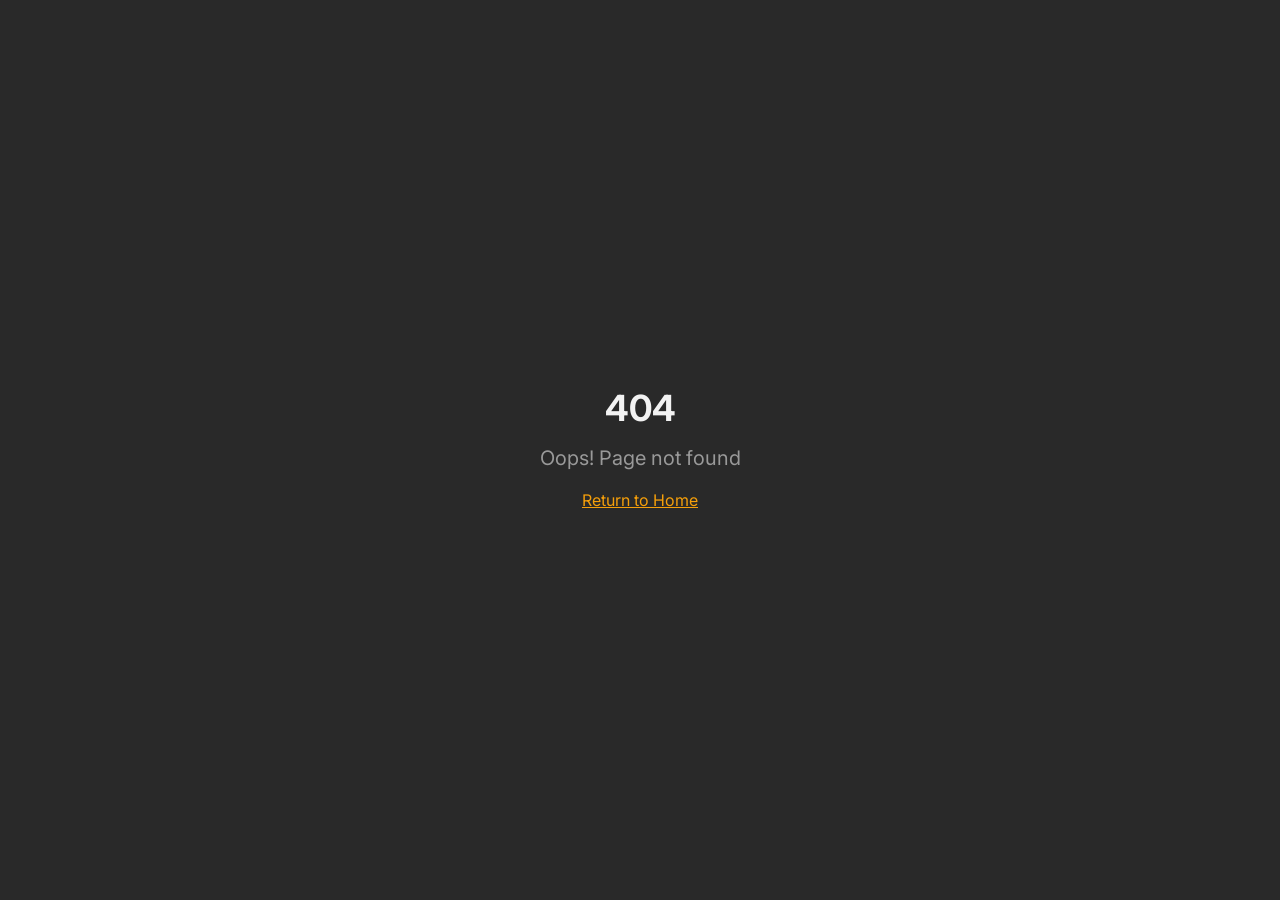
==== index.html @ b37aa3e3 "Refine Spanish landing branding" ====
<!doctype html>
<html lang="es">
  <head>
    <meta charset="UTF-8" />
    <meta name="viewport" content="width=device-width, initial-scale=1.0" />
    <title>Impulso Gym — Entrenamiento y Fitness en Madrid</title>
    <meta name="description" content="Transforma tu cuerpo en Impulso Gym. Entrenadores expertos, clases guiadas y planes flexibles para avanzar con fuerza y constancia." />
    <meta name="author" content="Impulso Gym" />

    <meta property="og:title" content="Impulso Gym — Entrenamiento y Fitness en Madrid" />
    <meta property="og:description" content="Transforma tu cuerpo en Impulso Gym. Entrenadores expertos, clases guiadas y planes flexibles para avanzar con fuerza y constancia." />
    <meta property="og:type" content="website" />
    <meta property="og:image" content="https://images.unsplash.com/photo-1534438327276-14e5300c3a48?w=1200&q=80" />

    <meta name="twitter:card" content="summary_large_image" />
    <meta name="twitter:title" content="Impulso Gym — Entrenamiento y Fitness en Madrid" />
    <meta name="twitter:description" content="Transforma tu cuerpo en Impulso Gym. Entrenadores expertos, clases guiadas y planes flexibles para avanzar con fuerza y constancia." />
    <meta name="twitter:image" content="https://images.unsplash.com/photo-1534438327276-14e5300c3a48?w=1200&q=80" />

    <script type="application/ld+json">
    {
      "@context": "https://schema.org",
      "@type": "LocalBusiness",
      "name": "Impulso Gym",
      "description": "Entrenamiento personal y fitness en Madrid con entrenadores expertos, clases guiadas y planes flexibles.",
      "image": "https://images.unsplash.com/photo-1534438327276-14e5300c3a48?w=1200&q=80",
      "address": {
        "@type": "PostalAddress",
        "streetAddress": "Calle Fitness, 45",
        "addressLocality": "Madrid",
        "addressRegion": "Madrid",
        "postalCode": "28001"
      },
      "telephone": "+34 91 123 4567",
      "openingHoursSpecification": [
        { "@type": "OpeningHoursSpecification", "dayOfWeek": ["Monday", "Tuesday", "Wednesday", "Thursday", "Friday"], "opens": "06:00", "closes": "22:00" },
        { "@type": "OpeningHoursSpecification", "dayOfWeek": ["Saturday", "Sunday"], "opens": "08:00", "closes": "20:00" }
      ]
    }
    </script>
    <script type="module" crossorigin src="/assets/index-DW9vQoBp.js"></script>
    <script defer src="/assets/ui-translations.js"></script>
    <link rel="stylesheet" crossorigin href="/assets/index-B0RPhfny.css">
    <link rel="stylesheet" href="/assets/overrides.css">
  </head>

  <body>
    <div id="root"></div>
  </body>
</html>
---- assets/index-B0RPhfny.css ----
@import"https://fonts.googleapis.com/css2?family=Bebas+Neue&family=DM+Sans:ital,opsz,wght@0,9..40,400;0,9..40,500;0,9..40,600;0,9..40,700&family=Inter:wght@300;400;500;600;700&display=swap";*,:before,:after{--tw-border-spacing-x: 0;--tw-border-spacing-y: 0;--tw-translate-x: 0;--tw-translate-y: 0;--tw-rotate: 0;--tw-skew-x: 0;--tw-skew-y: 0;--tw-scale-x: 1;--tw-scale-y: 1;--tw-pan-x: ;--tw-pan-y: ;--tw-pinch-zoom: ;--tw-scroll-snap-strictness: proximity;--tw-gradient-from-position: ;--tw-gradient-via-position: ;--tw-gradient-to-position: ;--tw-ordinal: ;--tw-slashed-zero: ;--tw-numeric-figure: ;--tw-numeric-spacing: ;--tw-numeric-fraction: ;--tw-ring-inset: ;--tw-ring-offset-width: 0px;--tw-ring-offset-color: #fff;--tw-ring-color: rgb(59 130 246 / .5);--tw-ring-offset-shadow: 0 0 #0000;--tw-ring-shadow: 0 0 #0000;--tw-shadow: 0 0 #0000;--tw-shadow-colored: 0 0 #0000;--tw-blur: ;--tw-brightness: ;--tw-contrast: ;--tw-grayscale: ;--tw-hue-rotate: ;--tw-invert: ;--tw-saturate: ;--tw-sepia: ;--tw-drop-shadow: ;--tw-backdrop-blur: ;--tw-backdrop-brightness: ;--tw-backdrop-contrast: ;--tw-backdrop-grayscale: ;--tw-backdrop-hue-rotate: ;--tw-backdrop-invert: ;--tw-backdrop-opacity: ;--tw-backdrop-saturate: ;--tw-backdrop-sepia: ;--tw-contain-size: ;--tw-contain-layout: ;--tw-contain-paint: ;--tw-contain-style: }::backdrop{--tw-border-spacing-x: 0;--tw-border-spacing-y: 0;--tw-translate-x: 0;--tw-translate-y: 0;--tw-rotate: 0;--tw-skew-x: 0;--tw-skew-y: 0;--tw-scale-x: 1;--tw-scale-y: 1;--tw-pan-x: ;--tw-pan-y: ;--tw-pinch-zoom: ;--tw-scroll-snap-strictness: proximity;--tw-gradient-from-position: ;--tw-gradient-via-position: ;--tw-gradient-to-position: ;--tw-ordinal: ;--tw-slashed-zero: ;--tw-numeric-figure: ;--tw-numeric-spacing: ;--tw-numeric-fraction: ;--tw-ring-inset: ;--tw-ring-offset-width: 0px;--tw-ring-offset-color: #fff;--tw-ring-color: rgb(59 130 246 / .5);--tw-ring-offset-shadow: 0 0 #0000;--tw-ring-shadow: 0 0 #0000;--tw-shadow: 0 0 #0000;--tw-shadow-colored: 0 0 #0000;--tw-blur: ;--tw-brightness: ;--tw-contrast: ;--tw-grayscale: ;--tw-hue-rotate: ;--tw-invert: ;--tw-saturate: ;--tw-sepia: ;--tw-drop-shadow: ;--tw-backdrop-blur: ;--tw-backdrop-brightness: ;--tw-backdrop-contrast: ;--tw-backdrop-grayscale: ;--tw-backdrop-hue-rotate: ;--tw-backdrop-invert: ;--tw-backdrop-opacity: ;--tw-backdrop-saturate: ;--tw-backdrop-sepia: ;--tw-contain-size: ;--tw-contain-layout: ;--tw-contain-paint: ;--tw-contain-style: }*,:before,:after{box-sizing:border-box;border-width:0;border-style:solid;border-color:#e5e7eb}:before,:after{--tw-content: ""}html,:host{line-height:1.5;-webkit-text-size-adjust:100%;-moz-tab-size:4;-o-tab-size:4;tab-size:4;font-family:Inter,sans-serif;font-feature-settings:normal;font-variation-settings:normal;-webkit-tap-highlight-color:transparent}body{margin:0;line-height:inherit}hr{height:0;color:inherit;border-top-width:1px}abbr:where([title]){-webkit-text-decoration:underline dotted;text-decoration:underline dotted}h1,h2,h3,h4,h5,h6{font-size:inherit;font-weight:inherit}a{color:inherit;text-decoration:inherit}b,strong{font-weight:bolder}code,kbd,samp,pre{font-family:ui-monospace,SFMono-Regular,Menlo,Monaco,Consolas,Liberation Mono,Courier New,monospace;font-feature-settings:normal;font-variation-settings:normal;font-size:1em}small{font-size:80%}sub,sup{font-size:75%;line-height:0;position:relative;vertical-align:baseline}sub{bottom:-.25em}sup{top:-.5em}table{text-indent:0;border-color:inherit;border-collapse:collapse}button,input,optgroup,select,textarea{font-family:inherit;font-feature-settings:inherit;font-variation-settings:inherit;font-size:100%;font-weight:inherit;line-height:inherit;letter-spacing:inherit;color:inherit;margin:0;padding:0}button,select{text-transform:none}button,input:where([type=button]),input:where([type=reset]),input:where([type=submit]){-webkit-appearance:button;background-color:transparent;background-image:none}:-moz-focusring{outline:auto}:-moz-ui-invalid{box-shadow:none}progress{vertical-align:baseline}::-webkit-inner-spin-button,::-webkit-outer-spin-button{height:auto}[type=search]{-webkit-appearance:textfield;outline-offset:-2px}::-webkit-search-decoration{-webkit-appearance:none}::-webkit-file-upload-button{-webkit-appearance:button;font:inherit}summary{display:list-item}blockquote,dl,dd,h1,h2,h3,h4,h5,h6,hr,figure,p,pre{margin:0}fieldset{margin:0;padding:0}legend{padding:0}ol,ul,menu{list-style:none;margin:0;padding:0}dialog{padding:0}textarea{resize:vertical}input::-moz-placeholder,textarea::-moz-placeholder{opacity:1;color:#9ca3af}input::placeholder,textarea::placeholder{opacity:1;color:#9ca3af}button,[role=button]{cursor:pointer}:disabled{cursor:default}img,svg,video,canvas,audio,iframe,embed,object{display:block;vertical-align:middle}img,video{max-width:100%;height:auto}[hidden]:where(:not([hidden=until-found])){display:none}:root{--background: 0 0% 7%;--foreground: 0 0% 95%;--card: 0 0% 10%;--card-foreground: 0 0% 95%;--popover: 0 0% 10%;--popover-foreground: 0 0% 95%;--primary: 38 92% 50%;--primary-foreground: 0 0% 5%;--accent-secondary: 174 62% 47%;--accent-secondary-foreground: 0 0% 5%;--secondary: 0 0% 14%;--secondary-foreground: 0 0% 95%;--muted: 0 0% 16%;--muted-foreground: 0 0% 60%;--accent: 38 92% 50%;--accent-foreground: 0 0% 5%;--destructive: 0 84% 60%;--destructive-foreground: 0 0% 95%;--border: 0 0% 18%;--input: 0 0% 18%;--ring: 38 92% 50%;--radius: .75rem;--glow-primary: 0 0 40px -8px hsl(38 92% 50% / .4);--sidebar-background: 0 0% 8%;--sidebar-foreground: 0 0% 95%;--sidebar-primary: 38 92% 50%;--sidebar-primary-foreground: 0 0% 5%;--sidebar-accent: 0 0% 14%;--sidebar-accent-foreground: 0 0% 95%;--sidebar-border: 0 0% 18%;--sidebar-ring: 38 92% 50%}*{border-color:hsl(var(--border))}body{background-color:hsl(var(--background));color:hsl(var(--foreground));font-family:Inter,sans-serif}html{scroll-behavior:smooth}@media (prefers-reduced-motion: reduce){html{scroll-behavior:auto}*,*:before,*:after{animation-duration:.01ms!important;animation-iteration-count:1!important;transition-duration:.01ms!important}}a:focus-visible,button:focus-visible{outline:2px solid hsl(var(--ring));outline-offset:2px}.container{width:100%;margin-right:auto;margin-left:auto;padding-right:2rem;padding-left:2rem}@media (min-width: 1400px){.container{max-width:1400px}}.glass-card{border-radius:.75rem;border-width:1px;border-color:hsl(var(--border) / .5);background-color:hsl(var(--card) / .6);--tw-shadow: 0 10px 15px -3px rgb(0 0 0 / .1), 0 4px 6px -4px rgb(0 0 0 / .1);--tw-shadow-colored: 0 10px 15px -3px var(--tw-shadow-color), 0 4px 6px -4px var(--tw-shadow-color);box-shadow:var(--tw-ring-offset-shadow, 0 0 #0000),var(--tw-ring-shadow, 0 0 #0000),var(--tw-shadow);--tw-backdrop-blur: blur(12px);-webkit-backdrop-filter:var(--tw-backdrop-blur) var(--tw-backdrop-brightness) var(--tw-backdrop-contrast) var(--tw-backdrop-grayscale) var(--tw-backdrop-hue-rotate) var(--tw-backdrop-invert) var(--tw-backdrop-opacity) var(--tw-backdrop-saturate) var(--tw-backdrop-sepia);backdrop-filter:var(--tw-backdrop-blur) var(--tw-backdrop-brightness) var(--tw-backdrop-contrast) var(--tw-backdrop-grayscale) var(--tw-backdrop-hue-rotate) var(--tw-backdrop-invert) var(--tw-backdrop-opacity) var(--tw-backdrop-saturate) var(--tw-backdrop-sepia)}.hover-lift{transition-property:all;transition-timing-function:cubic-bezier(.4,0,.2,1);transition-duration:.3s;animation-duration:.3s}.hover-lift:hover{--tw-translate-y: -.5rem;transform:translate(var(--tw-translate-x),var(--tw-translate-y)) rotate(var(--tw-rotate)) skew(var(--tw-skew-x)) skewY(var(--tw-skew-y)) scaleX(var(--tw-scale-x)) scaleY(var(--tw-scale-y));--tw-shadow: 0 20px 25px -5px rgb(0 0 0 / .1), 0 8px 10px -6px rgb(0 0 0 / .1);--tw-shadow-colored: 0 20px 25px -5px var(--tw-shadow-color), 0 8px 10px -6px var(--tw-shadow-color);box-shadow:var(--tw-ring-offset-shadow, 0 0 #0000),var(--tw-ring-shadow, 0 0 #0000),var(--tw-shadow);--tw-shadow-color: hsl(var(--primary) / .1);--tw-shadow: var(--tw-shadow-colored)}.section-divider{height:3px;background:linear-gradient(90deg,transparent 0%,hsl(var(--primary) / .4) 20%,hsl(var(--accent-secondary) / .5) 50%,hsl(var(--primary) / .4) 80%,transparent 100%);opacity:.8}.btn-glow{box-shadow:var(--glow-primary)}.btn-glow:hover{box-shadow:0 0 50px -6px hsl(var(--primary) / .5)}.sr-only{position:absolute;width:1px;height:1px;padding:0;margin:-1px;overflow:hidden;clip:rect(0,0,0,0);white-space:nowrap;border-width:0}.pointer-events-none{pointer-events:none}.pointer-events-auto{pointer-events:auto}.visible{visibility:visible}.invisible{visibility:hidden}.fixed{position:fixed}.absolute{position:absolute}.relative{position:relative}.inset-0{top:0;right:0;bottom:0;left:0}.inset-x-0{left:0;right:0}.inset-y-0{top:0;bottom:0}.-bottom-12{bottom:-3rem}.-left-12{left:-3rem}.-right-12{right:-3rem}.-top-12{top:-3rem}.-top-3\.5{top:-.875rem}.bottom-0{bottom:0}.left-0{left:0}.left-1{left:.25rem}.left-1\/2{left:50%}.left-2{left:.5rem}.left-\[50\%\]{left:50%}.right-0{right:0}.right-1{right:.25rem}.right-2{right:.5rem}.right-3{right:.75rem}.right-4{right:1rem}.top-0{top:0}.top-1\.5{top:.375rem}.top-1\/2{top:50%}.top-2{top:.5rem}.top-3\.5{top:.875rem}.top-4{top:1rem}.top-\[1px\]{top:1px}.top-\[50\%\]{top:50%}.top-\[60\%\]{top:60%}.top-full{top:100%}.z-10{z-index:10}.z-20{z-index:20}.z-50{z-index:50}.z-\[100\]{z-index:100}.z-\[1\]{z-index:1}.-mx-1{margin-left:-.25rem;margin-right:-.25rem}.mx-2{margin-left:.5rem;margin-right:.5rem}.mx-3\.5{margin-left:.875rem;margin-right:.875rem}.mx-auto{margin-left:auto;margin-right:auto}.my-0\.5{margin-top:.125rem;margin-bottom:.125rem}.my-1{margin-top:.25rem;margin-bottom:.25rem}.-ml-4{margin-left:-1rem}.-mt-4{margin-top:-1rem}.mb-1{margin-bottom:.25rem}.mb-10{margin-bottom:2.5rem}.mb-12{margin-bottom:3rem}.mb-16{margin-bottom:4rem}.mb-2{margin-bottom:.5rem}.mb-3{margin-bottom:.75rem}.mb-4{margin-bottom:1rem}.mb-5{margin-bottom:1.25rem}.mb-6{margin-bottom:1.5rem}.mb-8{margin-bottom:2rem}.ml-1{margin-left:.25rem}.ml-auto{margin-left:auto}.mr-2{margin-right:.5rem}.mt-0\.5{margin-top:.125rem}.mt-1{margin-top:.25rem}.mt-1\.5{margin-top:.375rem}.mt-12{margin-top:3rem}.mt-2{margin-top:.5rem}.mt-24{margin-top:6rem}.mt-4{margin-top:1rem}.mt-8{margin-top:2rem}.mt-auto{margin-top:auto}.block{display:block}.flex{display:flex}.inline-flex{display:inline-flex}.table{display:table}.grid{display:grid}.hidden{display:none}.aspect-\[16\/10\]{aspect-ratio:16/10}.aspect-\[3\/4\]{aspect-ratio:3/4}.aspect-square{aspect-ratio:1 / 1}.aspect-video{aspect-ratio:16 / 9}.size-4{width:1rem;height:1rem}.h-1\.5{height:.375rem}.h-10{height:2.5rem}.h-11{height:2.75rem}.h-12{height:3rem}.h-14{height:3.5rem}.h-16{height:4rem}.h-2{height:.5rem}.h-2\.5{height:.625rem}.h-3{height:.75rem}.h-3\.5{height:.875rem}.h-4{height:1rem}.h-5{height:1.25rem}.h-6{height:1.5rem}.h-7{height:1.75rem}.h-8{height:2rem}.h-9{height:2.25rem}.h-\[1px\]{height:1px}.h-\[var\(--radix-navigation-menu-viewport-height\)\]{height:var(--radix-navigation-menu-viewport-height)}.h-\[var\(--radix-select-trigger-height\)\]{height:var(--radix-select-trigger-height)}.h-auto{height:auto}.h-full{height:100%}.h-px{height:1px}.h-svh{height:100svh}.max-h-0{max-height:0px}.max-h-96{max-height:24rem}.max-h-\[300px\]{max-height:300px}.max-h-\[80vh\]{max-height:80vh}.max-h-screen{max-height:100vh}.min-h-0{min-height:0px}.min-h-\[44px\]{min-height:44px}.min-h-\[80px\]{min-height:80px}.min-h-screen{min-height:100vh}.min-h-svh{min-height:100svh}.w-0{width:0px}.w-1{width:.25rem}.w-10{width:2.5rem}.w-11{width:2.75rem}.w-14{width:3.5rem}.w-2{width:.5rem}.w-2\.5{width:.625rem}.w-3{width:.75rem}.w-3\.5{width:.875rem}.w-3\/4{width:75%}.w-4{width:1rem}.w-5{width:1.25rem}.w-6{width:1.5rem}.w-64{width:16rem}.w-7{width:1.75rem}.w-72{width:18rem}.w-8{width:2rem}.w-9{width:2.25rem}.w-\[--sidebar-width\]{width:var(--sidebar-width)}.w-\[100px\]{width:100px}.w-\[1px\]{width:1px}.w-\[85vw\]{width:85vw}.w-auto{width:auto}.w-full{width:100%}.w-max{width:-moz-max-content;width:max-content}.w-px{width:1px}.min-w-0{min-width:0px}.min-w-5{min-width:1.25rem}.min-w-\[12rem\]{min-width:12rem}.min-w-\[44px\]{min-width:44px}.min-w-\[8rem\]{min-width:8rem}.min-w-\[var\(--radix-select-trigger-width\)\]{min-width:var(--radix-select-trigger-width)}.max-w-2xl{max-width:42rem}.max-w-6xl{max-width:72rem}.max-w-\[--skeleton-width\]{max-width:var(--skeleton-width)}.max-w-lg{max-width:32rem}.max-w-max{max-width:-moz-max-content;max-width:max-content}.max-w-xl{max-width:36rem}.flex-1{flex:1 1 0%}.flex-shrink-0,.shrink-0{flex-shrink:0}.grow{flex-grow:1}.grow-0{flex-grow:0}.basis-full{flex-basis:100%}.caption-bottom{caption-side:bottom}.border-collapse{border-collapse:collapse}.-translate-x-1\/2{--tw-translate-x: -50%;transform:translate(var(--tw-translate-x),var(--tw-translate-y)) rotate(var(--tw-rotate)) skew(var(--tw-skew-x)) skewY(var(--tw-skew-y)) scaleX(var(--tw-scale-x)) scaleY(var(--tw-scale-y))}.-translate-x-px{--tw-translate-x: -1px;transform:translate(var(--tw-translate-x),var(--tw-translate-y)) rotate(var(--tw-rotate)) skew(var(--tw-skew-x)) skewY(var(--tw-skew-y)) scaleX(var(--tw-scale-x)) scaleY(var(--tw-scale-y))}.-translate-y-1\/2{--tw-translate-y: -50%;transform:translate(var(--tw-translate-x),var(--tw-translate-y)) rotate(var(--tw-rotate)) skew(var(--tw-skew-x)) skewY(var(--tw-skew-y)) scaleX(var(--tw-scale-x)) scaleY(var(--tw-scale-y))}.translate-x-\[-50\%\]{--tw-translate-x: -50%;transform:translate(var(--tw-translate-x),var(--tw-translate-y)) rotate(var(--tw-rotate)) skew(var(--tw-skew-x)) skewY(var(--tw-skew-y)) scaleX(var(--tw-scale-x)) scaleY(var(--tw-scale-y))}.translate-x-px{--tw-translate-x: 1px;transform:translate(var(--tw-translate-x),var(--tw-translate-y)) rotate(var(--tw-rotate)) skew(var(--tw-skew-x)) skewY(var(--tw-skew-y)) scaleX(var(--tw-scale-x)) scaleY(var(--tw-scale-y))}.translate-y-\[-50\%\]{--tw-translate-y: -50%;transform:translate(var(--tw-translate-x),var(--tw-translate-y)) rotate(var(--tw-rotate)) skew(var(--tw-skew-x)) skewY(var(--tw-skew-y)) scaleX(var(--tw-scale-x)) scaleY(var(--tw-scale-y))}.rotate-45{--tw-rotate: 45deg;transform:translate(var(--tw-translate-x),var(--tw-translate-y)) rotate(var(--tw-rotate)) skew(var(--tw-skew-x)) skewY(var(--tw-skew-y)) scaleX(var(--tw-scale-x)) scaleY(var(--tw-scale-y))}.rotate-90{--tw-rotate: 90deg;transform:translate(var(--tw-translate-x),var(--tw-translate-y)) rotate(var(--tw-rotate)) skew(var(--tw-skew-x)) skewY(var(--tw-skew-y)) scaleX(var(--tw-scale-x)) scaleY(var(--tw-scale-y))}.transform{transform:translate(var(--tw-translate-x),var(--tw-translate-y)) rotate(var(--tw-rotate)) skew(var(--tw-skew-x)) skewY(var(--tw-skew-y)) scaleX(var(--tw-scale-x)) scaleY(var(--tw-scale-y))}@keyframes fade-in{0%{opacity:0;transform:translateY(20px)}to{opacity:1;transform:translateY(0)}}.animate-fade-in{animation:fade-in .6s ease-out both}@keyframes pulse{50%{opacity:.5}}.animate-pulse{animation:pulse 2s cubic-bezier(.4,0,.6,1) infinite}.cursor-default{cursor:default}.cursor-pointer{cursor:pointer}.touch-none{touch-action:none}.select-none{-webkit-user-select:none;-moz-user-select:none;user-select:none}.resize-none{resize:none}.snap-x{scroll-snap-type:x var(--tw-scroll-snap-strictness)}.snap-mandatory{--tw-scroll-snap-strictness: mandatory}.snap-center{scroll-snap-align:center}.list-none{list-style-type:none}.grid-cols-1{grid-template-columns:repeat(1,minmax(0,1fr))}.flex-row{flex-direction:row}.flex-col{flex-direction:column}.flex-col-reverse{flex-direction:column-reverse}.flex-wrap{flex-wrap:wrap}.items-start{align-items:flex-start}.items-end{align-items:flex-end}.items-center{align-items:center}.items-baseline{align-items:baseline}.items-stretch{align-items:stretch}.justify-center{justify-content:center}.justify-between{justify-content:space-between}.gap-0\.5{gap:.125rem}.gap-1{gap:.25rem}.gap-1\.5{gap:.375rem}.gap-2{gap:.5rem}.gap-3{gap:.75rem}.gap-4{gap:1rem}.gap-6{gap:1.5rem}.gap-8{gap:2rem}.-space-x-3>:not([hidden])~:not([hidden]){--tw-space-x-reverse: 0;margin-right:calc(-.75rem * var(--tw-space-x-reverse));margin-left:calc(-.75rem * calc(1 - var(--tw-space-x-reverse)))}.space-x-1>:not([hidden])~:not([hidden]){--tw-space-x-reverse: 0;margin-right:calc(.25rem * var(--tw-space-x-reverse));margin-left:calc(.25rem * calc(1 - var(--tw-space-x-reverse)))}.space-x-4>:not([hidden])~:not([hidden]){--tw-space-x-reverse: 0;margin-right:calc(1rem * var(--tw-space-x-reverse));margin-left:calc(1rem * calc(1 - var(--tw-space-x-reverse)))}.space-y-1>:not([hidden])~:not([hidden]){--tw-space-y-reverse: 0;margin-top:calc(.25rem * calc(1 - var(--tw-space-y-reverse)));margin-bottom:calc(.25rem * var(--tw-space-y-reverse))}.space-y-1\.5>:not([hidden])~:not([hidden]){--tw-space-y-reverse: 0;margin-top:calc(.375rem * calc(1 - var(--tw-space-y-reverse)));margin-bottom:calc(.375rem * var(--tw-space-y-reverse))}.space-y-2>:not([hidden])~:not([hidden]){--tw-space-y-reverse: 0;margin-top:calc(.5rem * calc(1 - var(--tw-space-y-reverse)));margin-bottom:calc(.5rem * var(--tw-space-y-reverse))}.space-y-3>:not([hidden])~:not([hidden]){--tw-space-y-reverse: 0;margin-top:calc(.75rem * calc(1 - var(--tw-space-y-reverse)));margin-bottom:calc(.75rem * var(--tw-space-y-reverse))}.space-y-4>:not([hidden])~:not([hidden]){--tw-space-y-reverse: 0;margin-top:calc(1rem * calc(1 - var(--tw-space-y-reverse)));margin-bottom:calc(1rem * var(--tw-space-y-reverse))}.overflow-auto{overflow:auto}.overflow-hidden{overflow:hidden}.overflow-x-auto{overflow-x:auto}.overflow-y-auto{overflow-y:auto}.overflow-x-hidden{overflow-x:hidden}.whitespace-nowrap{white-space:nowrap}.break-words{overflow-wrap:break-word}.rounded{border-radius:.25rem}.rounded-\[2px\]{border-radius:2px}.rounded-\[inherit\]{border-radius:inherit}.rounded-full{border-radius:9999px}.rounded-lg{border-radius:var(--radius)}.rounded-md{border-radius:calc(var(--radius) - 2px)}.rounded-sm{border-radius:calc(var(--radius) - 4px)}.rounded-xl{border-radius:.75rem}.rounded-t-\[10px\]{border-top-left-radius:10px;border-top-right-radius:10px}.rounded-tl-sm{border-top-left-radius:calc(var(--radius) - 4px)}.border{border-width:1px}.border-2{border-width:2px}.border-\[1\.5px\]{border-width:1.5px}.border-y{border-top-width:1px;border-bottom-width:1px}.border-b{border-bottom-width:1px}.border-l{border-left-width:1px}.border-r{border-right-width:1px}.border-t{border-top-width:1px}.border-dashed{border-style:dashed}.border-\[--color-border\]{border-color:var(--color-border)}.border-background{border-color:hsl(var(--background))}.border-border{border-color:hsl(var(--border))}.border-border\/30{border-color:hsl(var(--border) / .3)}.border-border\/40{border-color:hsl(var(--border) / .4)}.border-border\/50{border-color:hsl(var(--border) / .5)}.border-border\/60{border-color:hsl(var(--border) / .6)}.border-destructive{border-color:hsl(var(--destructive))}.border-destructive\/50{border-color:hsl(var(--destructive) / .5)}.border-input{border-color:hsl(var(--input))}.border-primary{border-color:hsl(var(--primary))}.border-primary\/60{border-color:hsl(var(--primary) / .6)}.border-sidebar-border{border-color:hsl(var(--sidebar-border))}.border-transparent{border-color:transparent}.border-l-transparent{border-left-color:transparent}.border-t-transparent{border-top-color:transparent}.bg-\[--color-bg\]{background-color:var(--color-bg)}.bg-accent{background-color:hsl(var(--accent))}.bg-accent-secondary\/15{background-color:hsl(var(--accent-secondary) / .15)}.bg-background{background-color:hsl(var(--background))}.bg-background\/80{background-color:hsl(var(--background) / .8)}.bg-background\/95{background-color:hsl(var(--background) / .95)}.bg-black\/80{background-color:#000c}.bg-border{background-color:hsl(var(--border))}.bg-card{background-color:hsl(var(--card))}.bg-destructive{background-color:hsl(var(--destructive))}.bg-foreground{background-color:hsl(var(--foreground))}.bg-muted{background-color:hsl(var(--muted))}.bg-muted\/50{background-color:hsl(var(--muted) / .5)}.bg-popover{background-color:hsl(var(--popover))}.bg-primary{background-color:hsl(var(--primary))}.bg-primary\/10{background-color:hsl(var(--primary) / .1)}.bg-primary\/15{background-color:hsl(var(--primary) / .15)}.bg-secondary{background-color:hsl(var(--secondary))}.bg-secondary\/30{background-color:hsl(var(--secondary) / .3)}.bg-sidebar{background-color:hsl(var(--sidebar-background))}.bg-sidebar-border{background-color:hsl(var(--sidebar-border))}.bg-transparent{background-color:transparent}.bg-gradient-to-b{background-image:linear-gradient(to bottom,var(--tw-gradient-stops))}.bg-gradient-to-t{background-image:linear-gradient(to top,var(--tw-gradient-stops))}.from-background\/70{--tw-gradient-from: hsl(var(--background) / .7) var(--tw-gradient-from-position);--tw-gradient-to: hsl(var(--background) / 0) var(--tw-gradient-to-position);--tw-gradient-stops: var(--tw-gradient-from), var(--tw-gradient-to)}.from-background\/75{--tw-gradient-from: hsl(var(--background) / .75) var(--tw-gradient-from-position);--tw-gradient-to: hsl(var(--background) / 0) var(--tw-gradient-to-position);--tw-gradient-stops: var(--tw-gradient-from), var(--tw-gradient-to)}.from-background\/90{--tw-gradient-from: hsl(var(--background) / .9) var(--tw-gradient-from-position);--tw-gradient-to: hsl(var(--background) / 0) var(--tw-gradient-to-position);--tw-gradient-stops: var(--tw-gradient-from), var(--tw-gradient-to)}.via-background\/20{--tw-gradient-to: hsl(var(--background) / 0) var(--tw-gradient-to-position);--tw-gradient-stops: var(--tw-gradient-from), hsl(var(--background) / .2) var(--tw-gradient-via-position), var(--tw-gradient-to)}.via-background\/80{--tw-gradient-to: hsl(var(--background) / 0) var(--tw-gradient-to-position);--tw-gradient-stops: var(--tw-gradient-from), hsl(var(--background) / .8) var(--tw-gradient-via-position), var(--tw-gradient-to)}.via-background\/85{--tw-gradient-to: hsl(var(--background) / 0) var(--tw-gradient-to-position);--tw-gradient-stops: var(--tw-gradient-from), hsl(var(--background) / .85) var(--tw-gradient-via-position), var(--tw-gradient-to)}.to-background\/95{--tw-gradient-to: hsl(var(--background) / .95) var(--tw-gradient-to-position)}.to-transparent{--tw-gradient-to: transparent var(--tw-gradient-to-position)}.bg-cover{background-size:cover}.bg-center{background-position:center}.fill-current{fill:currentColor}.fill-muted\/30{fill:hsl(var(--muted) / .3)}.fill-primary{fill:hsl(var(--primary))}.object-cover{-o-object-fit:cover;object-fit:cover}.p-0{padding:0}.p-1{padding:.25rem}.p-2{padding:.5rem}.p-3{padding:.75rem}.p-4{padding:1rem}.p-6{padding:1.5rem}.p-8{padding:2rem}.p-\[1px\]{padding:1px}.px-1{padding-left:.25rem;padding-right:.25rem}.px-10{padding-left:2.5rem;padding-right:2.5rem}.px-2{padding-left:.5rem;padding-right:.5rem}.px-2\.5{padding-left:.625rem;padding-right:.625rem}.px-3{padding-left:.75rem;padding-right:.75rem}.px-4{padding-left:1rem;padding-right:1rem}.px-5{padding-left:1.25rem;padding-right:1.25rem}.px-8{padding-left:2rem;padding-right:2rem}.py-0\.5{padding-top:.125rem;padding-bottom:.125rem}.py-1{padding-top:.25rem;padding-bottom:.25rem}.py-1\.5{padding-top:.375rem;padding-bottom:.375rem}.py-12{padding-top:3rem;padding-bottom:3rem}.py-2{padding-top:.5rem;padding-bottom:.5rem}.py-24{padding-top:6rem;padding-bottom:6rem}.py-3{padding-top:.75rem;padding-bottom:.75rem}.py-4{padding-top:1rem;padding-bottom:1rem}.py-6{padding-top:1.5rem;padding-bottom:1.5rem}.pb-2{padding-bottom:.5rem}.pb-3{padding-bottom:.75rem}.pb-4{padding-bottom:1rem}.pl-2\.5{padding-left:.625rem}.pl-4{padding-left:1rem}.pl-8{padding-left:2rem}.pr-2{padding-right:.5rem}.pr-2\.5{padding-right:.625rem}.pr-8{padding-right:2rem}.pt-0{padding-top:0}.pt-1{padding-top:.25rem}.pt-2{padding-top:.5rem}.pt-20{padding-top:5rem}.pt-3{padding-top:.75rem}.pt-4{padding-top:1rem}.pt-6{padding-top:1.5rem}.text-left{text-align:left}.text-center{text-align:center}.align-middle{vertical-align:middle}.font-display{font-family:Bebas Neue,sans-serif}.font-heading{font-family:DM Sans,sans-serif}.font-mono{font-family:ui-monospace,SFMono-Regular,Menlo,Monaco,Consolas,Liberation Mono,Courier New,monospace}.text-2xl{font-size:1.5rem;line-height:2rem}.text-4xl{font-size:2.25rem;line-height:2.5rem}.text-5xl{font-size:3rem;line-height:1}.text-\[0\.8rem\]{font-size:.8rem}.text-\[10px\]{font-size:10px}.text-base{font-size:1rem;line-height:1.5rem}.text-lg{font-size:1.125rem;line-height:1.75rem}.text-sm{font-size:.875rem;line-height:1.25rem}.text-xl{font-size:1.25rem;line-height:1.75rem}.text-xs{font-size:.75rem;line-height:1rem}.font-bold{font-weight:700}.font-medium{font-weight:500}.font-normal{font-weight:400}.font-semibold{font-weight:600}.italic{font-style:italic}.tabular-nums{--tw-numeric-spacing: tabular-nums;font-variant-numeric:var(--tw-ordinal) var(--tw-slashed-zero) var(--tw-numeric-figure) var(--tw-numeric-spacing) var(--tw-numeric-fraction)}.leading-none{line-height:1}.tracking-tight{letter-spacing:-.025em}.tracking-wider{letter-spacing:.05em}.tracking-widest{letter-spacing:.1em}.text-accent-foreground{color:hsl(var(--accent-foreground))}.text-accent-secondary{color:hsl(var(--accent-secondary))}.text-card-foreground{color:hsl(var(--card-foreground))}.text-current{color:currentColor}.text-destructive{color:hsl(var(--destructive))}.text-destructive-foreground{color:hsl(var(--destructive-foreground))}.text-foreground{color:hsl(var(--foreground))}.text-foreground\/50{color:hsl(var(--foreground) / .5)}.text-foreground\/80{color:hsl(var(--foreground) / .8)}.text-muted-foreground{color:hsl(var(--muted-foreground))}.text-muted-foreground\/80{color:hsl(var(--muted-foreground) / .8)}.text-muted\/30{color:hsl(var(--muted) / .3)}.text-popover-foreground{color:hsl(var(--popover-foreground))}.text-primary{color:hsl(var(--primary))}.text-primary-foreground{color:hsl(var(--primary-foreground))}.text-secondary-foreground{color:hsl(var(--secondary-foreground))}.text-sidebar-foreground{color:hsl(var(--sidebar-foreground))}.text-sidebar-foreground\/70{color:hsl(var(--sidebar-foreground) / .7)}.underline{text-decoration-line:underline}.underline-offset-4{text-underline-offset:4px}.opacity-0{opacity:0}.opacity-100{opacity:1}.opacity-50{opacity:.5}.opacity-60{opacity:.6}.opacity-70{opacity:.7}.opacity-90{opacity:.9}.shadow-2xl{--tw-shadow: 0 25px 50px -12px rgb(0 0 0 / .25);--tw-shadow-colored: 0 25px 50px -12px var(--tw-shadow-color);box-shadow:var(--tw-ring-offset-shadow, 0 0 #0000),var(--tw-ring-shadow, 0 0 #0000),var(--tw-shadow)}.shadow-\[0_0_0_1px_hsl\(var\(--sidebar-border\)\)\]{--tw-shadow: 0 0 0 1px hsl(var(--sidebar-border));--tw-shadow-colored: 0 0 0 1px var(--tw-shadow-color);box-shadow:var(--tw-ring-offset-shadow, 0 0 #0000),var(--tw-ring-shadow, 0 0 #0000),var(--tw-shadow)}.shadow-lg{--tw-shadow: 0 10px 15px -3px rgb(0 0 0 / .1), 0 4px 6px -4px rgb(0 0 0 / .1);--tw-shadow-colored: 0 10px 15px -3px var(--tw-shadow-color), 0 4px 6px -4px var(--tw-shadow-color);box-shadow:var(--tw-ring-offset-shadow, 0 0 #0000),var(--tw-ring-shadow, 0 0 #0000),var(--tw-shadow)}.shadow-md{--tw-shadow: 0 4px 6px -1px rgb(0 0 0 / .1), 0 2px 4px -2px rgb(0 0 0 / .1);--tw-shadow-colored: 0 4px 6px -1px var(--tw-shadow-color), 0 2px 4px -2px var(--tw-shadow-color);box-shadow:var(--tw-ring-offset-shadow, 0 0 #0000),var(--tw-ring-shadow, 0 0 #0000),var(--tw-shadow)}.shadow-none{--tw-shadow: 0 0 #0000;--tw-shadow-colored: 0 0 #0000;box-shadow:var(--tw-ring-offset-shadow, 0 0 #0000),var(--tw-ring-shadow, 0 0 #0000),var(--tw-shadow)}.shadow-sm{--tw-shadow: 0 1px 2px 0 rgb(0 0 0 / .05);--tw-shadow-colored: 0 1px 2px 0 var(--tw-shadow-color);box-shadow:var(--tw-ring-offset-shadow, 0 0 #0000),var(--tw-ring-shadow, 0 0 #0000),var(--tw-shadow)}.shadow-xl{--tw-shadow: 0 20px 25px -5px rgb(0 0 0 / .1), 0 8px 10px -6px rgb(0 0 0 / .1);--tw-shadow-colored: 0 20px 25px -5px var(--tw-shadow-color), 0 8px 10px -6px var(--tw-shadow-color);box-shadow:var(--tw-ring-offset-shadow, 0 0 #0000),var(--tw-ring-shadow, 0 0 #0000),var(--tw-shadow)}.shadow-primary\/10{--tw-shadow-color: hsl(var(--primary) / .1);--tw-shadow: var(--tw-shadow-colored)}.outline-none{outline:2px solid transparent;outline-offset:2px}.outline{outline-style:solid}.ring-0{--tw-ring-offset-shadow: var(--tw-ring-inset) 0 0 0 var(--tw-ring-offset-width) var(--tw-ring-offset-color);--tw-ring-shadow: var(--tw-ring-inset) 0 0 0 calc(0px + var(--tw-ring-offset-width)) var(--tw-ring-color);box-shadow:var(--tw-ring-offset-shadow),var(--tw-ring-shadow),var(--tw-shadow, 0 0 #0000)}.ring-2{--tw-ring-offset-shadow: var(--tw-ring-inset) 0 0 0 var(--tw-ring-offset-width) var(--tw-ring-offset-color);--tw-ring-shadow: var(--tw-ring-inset) 0 0 0 calc(2px + var(--tw-ring-offset-width)) var(--tw-ring-color);box-shadow:var(--tw-ring-offset-shadow),var(--tw-ring-shadow),var(--tw-shadow, 0 0 #0000)}.ring-ring{--tw-ring-color: hsl(var(--ring))}.ring-sidebar-ring{--tw-ring-color: hsl(var(--sidebar-ring))}.ring-offset-background{--tw-ring-offset-color: hsl(var(--background))}.blur{--tw-blur: blur(8px);filter:var(--tw-blur) var(--tw-brightness) var(--tw-contrast) var(--tw-grayscale) var(--tw-hue-rotate) var(--tw-invert) var(--tw-saturate) var(--tw-sepia) var(--tw-drop-shadow)}.filter{filter:var(--tw-blur) var(--tw-brightness) var(--tw-contrast) var(--tw-grayscale) var(--tw-hue-rotate) var(--tw-invert) var(--tw-saturate) var(--tw-sepia) var(--tw-drop-shadow)}.backdrop-blur-lg{--tw-backdrop-blur: blur(16px);-webkit-backdrop-filter:var(--tw-backdrop-blur) var(--tw-backdrop-brightness) var(--tw-backdrop-contrast) var(--tw-backdrop-grayscale) var(--tw-backdrop-hue-rotate) var(--tw-backdrop-invert) var(--tw-backdrop-opacity) var(--tw-backdrop-saturate) var(--tw-backdrop-sepia);backdrop-filter:var(--tw-backdrop-blur) var(--tw-backdrop-brightness) var(--tw-backdrop-contrast) var(--tw-backdrop-grayscale) var(--tw-backdrop-hue-rotate) var(--tw-backdrop-invert) var(--tw-backdrop-opacity) var(--tw-backdrop-saturate) var(--tw-backdrop-sepia)}.transition{transition-property:color,background-color,border-color,text-decoration-color,fill,stroke,opacity,box-shadow,transform,filter,-webkit-backdrop-filter;transition-property:color,background-color,border-color,text-decoration-color,fill,stroke,opacity,box-shadow,transform,filter,backdrop-filter;transition-property:color,background-color,border-color,text-decoration-color,fill,stroke,opacity,box-shadow,transform,filter,backdrop-filter,-webkit-backdrop-filter;transition-timing-function:cubic-bezier(.4,0,.2,1);transition-duration:.15s}.transition-\[left\,right\,width\]{transition-property:left,right,width;transition-timing-function:cubic-bezier(.4,0,.2,1);transition-duration:.15s}.transition-\[margin\,opa\]{transition-property:margin,opa;transition-timing-function:cubic-bezier(.4,0,.2,1);transition-duration:.15s}.transition-\[width\,height\,padding\]{transition-property:width,height,padding;transition-timing-function:cubic-bezier(.4,0,.2,1);transition-duration:.15s}.transition-\[width\]{transition-property:width;transition-timing-function:cubic-bezier(.4,0,.2,1);transition-duration:.15s}.transition-all{transition-property:all;transition-timing-function:cubic-bezier(.4,0,.2,1);transition-duration:.15s}.transition-colors{transition-property:color,background-color,border-color,text-decoration-color,fill,stroke;transition-timing-function:cubic-bezier(.4,0,.2,1);transition-duration:.15s}.transition-opacity{transition-property:opacity;transition-timing-function:cubic-bezier(.4,0,.2,1);transition-duration:.15s}.transition-transform{transition-property:transform;transition-timing-function:cubic-bezier(.4,0,.2,1);transition-duration:.15s}.duration-1000{transition-duration:1s}.duration-150{transition-duration:.15s}.duration-200{transition-duration:.2s}.duration-300{transition-duration:.3s}.ease-in-out{transition-timing-function:cubic-bezier(.4,0,.2,1)}.ease-linear{transition-timing-function:linear}.ease-out{transition-timing-function:cubic-bezier(0,0,.2,1)}@keyframes enter{0%{opacity:var(--tw-enter-opacity, 1);transform:translate3d(var(--tw-enter-translate-x, 0),var(--tw-enter-translate-y, 0),0) scale3d(var(--tw-enter-scale, 1),var(--tw-enter-scale, 1),var(--tw-enter-scale, 1)) rotate(var(--tw-enter-rotate, 0))}}@keyframes exit{to{opacity:var(--tw-exit-opacity, 1);transform:translate3d(var(--tw-exit-translate-x, 0),var(--tw-exit-translate-y, 0),0) scale3d(var(--tw-exit-scale, 1),var(--tw-exit-scale, 1),var(--tw-exit-scale, 1)) rotate(var(--tw-exit-rotate, 0))}}.animate-in{animation-name:enter;animation-duration:.15s;--tw-enter-opacity: initial;--tw-enter-scale: initial;--tw-enter-rotate: initial;--tw-enter-translate-x: initial;--tw-enter-translate-y: initial}.fade-in-0{--tw-enter-opacity: 0}.fade-in-80{--tw-enter-opacity: .8}.zoom-in-95{--tw-enter-scale: .95}.duration-1000{animation-duration:1s}.duration-150{animation-duration:.15s}.duration-200{animation-duration:.2s}.duration-300{animation-duration:.3s}.ease-in-out{animation-timing-function:cubic-bezier(.4,0,.2,1)}.ease-linear{animation-timing-function:linear}.ease-out{animation-timing-function:cubic-bezier(0,0,.2,1)}@media (prefers-reduced-motion: reduce){.animate-fade-in{animation:none;opacity:1;transform:none}}.file\:border-0::file-selector-button{border-width:0px}.file\:bg-transparent::file-selector-button{background-color:transparent}.file\:text-sm::file-selector-button{font-size:.875rem;line-height:1.25rem}.file\:font-medium::file-selector-button{font-weight:500}.file\:text-foreground::file-selector-button{color:hsl(var(--foreground))}.placeholder\:text-muted-foreground::-moz-placeholder{color:hsl(var(--muted-foreground))}.placeholder\:text-muted-foreground::placeholder{color:hsl(var(--muted-foreground))}.after\:absolute:after{content:var(--tw-content);position:absolute}.after\:-inset-2:after{content:var(--tw-content);top:-.5rem;right:-.5rem;bottom:-.5rem;left:-.5rem}.after\:inset-y-0:after{content:var(--tw-content);top:0;bottom:0}.after\:left-1\/2:after{content:var(--tw-content);left:50%}.after\:w-1:after{content:var(--tw-content);width:.25rem}.after\:w-\[2px\]:after{content:var(--tw-content);width:2px}.after\:-translate-x-1\/2:after{content:var(--tw-content);--tw-translate-x: -50%;transform:translate(var(--tw-translate-x),var(--tw-translate-y)) rotate(var(--tw-rotate)) skew(var(--tw-skew-x)) skewY(var(--tw-skew-y)) scaleX(var(--tw-scale-x)) scaleY(var(--tw-scale-y))}.first\:rounded-l-md:first-child{border-top-left-radius:calc(var(--radius) - 2px);border-bottom-left-radius:calc(var(--radius) - 2px)}.first\:border-l:first-child{border-left-width:1px}.last\:rounded-r-md:last-child{border-top-right-radius:calc(var(--radius) - 2px);border-bottom-right-radius:calc(var(--radius) - 2px)}.focus-within\:relative:focus-within{position:relative}.focus-within\:z-20:focus-within{z-index:20}.hover\:scale-110:hover{--tw-scale-x: 1.1;--tw-scale-y: 1.1;transform:translate(var(--tw-translate-x),var(--tw-translate-y)) rotate(var(--tw-rotate)) skew(var(--tw-skew-x)) skewY(var(--tw-skew-y)) scaleX(var(--tw-scale-x)) scaleY(var(--tw-scale-y))}.hover\:bg-accent:hover{background-color:hsl(var(--accent))}.hover\:bg-destructive\/80:hover{background-color:hsl(var(--destructive) / .8)}.hover\:bg-destructive\/90:hover{background-color:hsl(var(--destructive) / .9)}.hover\:bg-muted:hover{background-color:hsl(var(--muted))}.hover\:bg-muted\/50:hover{background-color:hsl(var(--muted) / .5)}.hover\:bg-primary:hover{background-color:hsl(var(--primary))}.hover\:bg-primary\/80:hover{background-color:hsl(var(--primary) / .8)}.hover\:bg-primary\/90:hover{background-color:hsl(var(--primary) / .9)}.hover\:bg-secondary:hover{background-color:hsl(var(--secondary))}.hover\:bg-secondary\/80:hover{background-color:hsl(var(--secondary) / .8)}.hover\:bg-sidebar-accent:hover{background-color:hsl(var(--sidebar-accent))}.hover\:text-accent-foreground:hover{color:hsl(var(--accent-foreground))}.hover\:text-foreground:hover{color:hsl(var(--foreground))}.hover\:text-muted-foreground:hover{color:hsl(var(--muted-foreground))}.hover\:text-primary:hover{color:hsl(var(--primary))}.hover\:text-primary-foreground:hover{color:hsl(var(--primary-foreground))}.hover\:text-primary\/90:hover{color:hsl(var(--primary) / .9)}.hover\:text-sidebar-accent-foreground:hover{color:hsl(var(--sidebar-accent-foreground))}.hover\:underline:hover{text-decoration-line:underline}.hover\:opacity-100:hover{opacity:1}.hover\:shadow-\[0_0_0_1px_hsl\(var\(--sidebar-accent\)\)\]:hover{--tw-shadow: 0 0 0 1px hsl(var(--sidebar-accent));--tw-shadow-colored: 0 0 0 1px var(--tw-shadow-color);box-shadow:var(--tw-ring-offset-shadow, 0 0 #0000),var(--tw-ring-shadow, 0 0 #0000),var(--tw-shadow)}.hover\:after\:bg-sidebar-border:hover:after{content:var(--tw-content);background-color:hsl(var(--sidebar-border))}.focus\:bg-accent:focus{background-color:hsl(var(--accent))}.focus\:bg-primary:focus{background-color:hsl(var(--primary))}.focus\:text-accent-foreground:focus{color:hsl(var(--accent-foreground))}.focus\:text-primary-foreground:focus{color:hsl(var(--primary-foreground))}.focus\:opacity-100:focus{opacity:1}.focus\:outline-none:focus{outline:2px solid transparent;outline-offset:2px}.focus\:ring-2:focus{--tw-ring-offset-shadow: var(--tw-ring-inset) 0 0 0 var(--tw-ring-offset-width) var(--tw-ring-offset-color);--tw-ring-shadow: var(--tw-ring-inset) 0 0 0 calc(2px + var(--tw-ring-offset-width)) var(--tw-ring-color);box-shadow:var(--tw-ring-offset-shadow),var(--tw-ring-shadow),var(--tw-shadow, 0 0 #0000)}.focus\:ring-ring:focus{--tw-ring-color: hsl(var(--ring))}.focus\:ring-offset-2:focus{--tw-ring-offset-width: 2px}.focus-visible\:outline-none:focus-visible{outline:2px solid transparent;outline-offset:2px}.focus-visible\:ring-1:focus-visible{--tw-ring-offset-shadow: var(--tw-ring-inset) 0 0 0 var(--tw-ring-offset-width) var(--tw-ring-offset-color);--tw-ring-shadow: var(--tw-ring-inset) 0 0 0 calc(1px + var(--tw-ring-offset-width)) var(--tw-ring-color);box-shadow:var(--tw-ring-offset-shadow),var(--tw-ring-shadow),var(--tw-shadow, 0 0 #0000)}.focus-visible\:ring-2:focus-visible{--tw-ring-offset-shadow: var(--tw-ring-inset) 0 0 0 var(--tw-ring-offset-width) var(--tw-ring-offset-color);--tw-ring-shadow: var(--tw-ring-inset) 0 0 0 calc(2px + var(--tw-ring-offset-width)) var(--tw-ring-color);box-shadow:var(--tw-ring-offset-shadow),var(--tw-ring-shadow),var(--tw-shadow, 0 0 #0000)}.focus-visible\:ring-ring:focus-visible{--tw-ring-color: hsl(var(--ring))}.focus-visible\:ring-sidebar-ring:focus-visible{--tw-ring-color: hsl(var(--sidebar-ring))}.focus-visible\:ring-offset-1:focus-visible{--tw-ring-offset-width: 1px}.focus-visible\:ring-offset-2:focus-visible{--tw-ring-offset-width: 2px}.focus-visible\:ring-offset-background:focus-visible{--tw-ring-offset-color: hsl(var(--background))}.active\:bg-sidebar-accent:active{background-color:hsl(var(--sidebar-accent))}.active\:text-sidebar-accent-foreground:active{color:hsl(var(--sidebar-accent-foreground))}.disabled\:pointer-events-none:disabled{pointer-events:none}.disabled\:cursor-not-allowed:disabled{cursor:not-allowed}.disabled\:opacity-50:disabled{opacity:.5}.group\/menu-item:focus-within .group-focus-within\/menu-item\:opacity-100{opacity:1}.group:hover .group-hover\:scale-105{--tw-scale-x: 1.05;--tw-scale-y: 1.05;transform:translate(var(--tw-translate-x),var(--tw-translate-y)) rotate(var(--tw-rotate)) skew(var(--tw-skew-x)) skewY(var(--tw-skew-y)) scaleX(var(--tw-scale-x)) scaleY(var(--tw-scale-y))}.group\/menu-item:hover .group-hover\/menu-item\:opacity-100,.group:hover .group-hover\:opacity-100{opacity:1}.group.destructive .group-\[\.destructive\]\:border-muted\/40{border-color:hsl(var(--muted) / .4)}.group.toaster .group-\[\.toaster\]\:border-border{border-color:hsl(var(--border))}.group.toast .group-\[\.toast\]\:bg-muted{background-color:hsl(var(--muted))}.group.toast .group-\[\.toast\]\:bg-primary{background-color:hsl(var(--primary))}.group.toaster .group-\[\.toaster\]\:bg-background{background-color:hsl(var(--background))}.group.destructive .group-\[\.destructive\]\:text-red-300{--tw-text-opacity: 1;color:rgb(252 165 165 / var(--tw-text-opacity, 1))}.group.toast .group-\[\.toast\]\:text-muted-foreground{color:hsl(var(--muted-foreground))}.group.toast .group-\[\.toast\]\:text-primary-foreground{color:hsl(var(--primary-foreground))}.group.toaster .group-\[\.toaster\]\:text-foreground{color:hsl(var(--foreground))}.group.toaster .group-\[\.toaster\]\:shadow-lg{--tw-shadow: 0 10px 15px -3px rgb(0 0 0 / .1), 0 4px 6px -4px rgb(0 0 0 / .1);--tw-shadow-colored: 0 10px 15px -3px var(--tw-shadow-color), 0 4px 6px -4px var(--tw-shadow-color);box-shadow:var(--tw-ring-offset-shadow, 0 0 #0000),var(--tw-ring-shadow, 0 0 #0000),var(--tw-shadow)}.group.destructive .group-\[\.destructive\]\:hover\:border-destructive\/30:hover{border-color:hsl(var(--destructive) / .3)}.group.destructive .group-\[\.destructive\]\:hover\:bg-destructive:hover{background-color:hsl(var(--destructive))}.group.destructive .group-\[\.destructive\]\:hover\:text-destructive-foreground:hover{color:hsl(var(--destructive-foreground))}.group.destructive .group-\[\.destructive\]\:hover\:text-red-50:hover{--tw-text-opacity: 1;color:rgb(254 242 242 / var(--tw-text-opacity, 1))}.group.destructive .group-\[\.destructive\]\:focus\:ring-destructive:focus{--tw-ring-color: hsl(var(--destructive))}.group.destructive .group-\[\.destructive\]\:focus\:ring-red-400:focus{--tw-ring-opacity: 1;--tw-ring-color: rgb(248 113 113 / var(--tw-ring-opacity, 1))}.group.destructive .group-\[\.destructive\]\:focus\:ring-offset-red-600:focus{--tw-ring-offset-color: #dc2626}.peer\/menu-button:hover~.peer-hover\/menu-button\:text-sidebar-accent-foreground{color:hsl(var(--sidebar-accent-foreground))}.peer:disabled~.peer-disabled\:cursor-not-allowed{cursor:not-allowed}.peer:disabled~.peer-disabled\:opacity-70{opacity:.7}.has-\[\[data-variant\=inset\]\]\:bg-sidebar:has([data-variant=inset]){background-color:hsl(var(--sidebar-background))}.has-\[\:disabled\]\:opacity-50:has(:disabled){opacity:.5}.group\/menu-item:has([data-sidebar=menu-action]) .group-has-\[\[data-sidebar\=menu-action\]\]\/menu-item\:pr-8{padding-right:2rem}.aria-disabled\:pointer-events-none[aria-disabled=true]{pointer-events:none}.aria-disabled\:opacity-50[aria-disabled=true]{opacity:.5}.aria-selected\:bg-accent[aria-selected=true]{background-color:hsl(var(--accent))}.aria-selected\:bg-accent\/50[aria-selected=true]{background-color:hsl(var(--accent) / .5)}.aria-selected\:text-accent-foreground[aria-selected=true]{color:hsl(var(--accent-foreground))}.aria-selected\:text-muted-foreground[aria-selected=true]{color:hsl(var(--muted-foreground))}.aria-selected\:opacity-100[aria-selected=true]{opacity:1}.aria-selected\:opacity-30[aria-selected=true]{opacity:.3}.data-\[disabled\=true\]\:pointer-events-none[data-disabled=true],.data-\[disabled\]\:pointer-events-none[data-disabled]{pointer-events:none}.data-\[panel-group-direction\=vertical\]\:h-px[data-panel-group-direction=vertical]{height:1px}.data-\[panel-group-direction\=vertical\]\:w-full[data-panel-group-direction=vertical]{width:100%}.data-\[side\=bottom\]\:translate-y-1[data-side=bottom]{--tw-translate-y: .25rem;transform:translate(var(--tw-translate-x),var(--tw-translate-y)) rotate(var(--tw-rotate)) skew(var(--tw-skew-x)) skewY(var(--tw-skew-y)) scaleX(var(--tw-scale-x)) scaleY(var(--tw-scale-y))}.data-\[side\=left\]\:-translate-x-1[data-side=left]{--tw-translate-x: -.25rem;transform:translate(var(--tw-translate-x),var(--tw-translate-y)) rotate(var(--tw-rotate)) skew(var(--tw-skew-x)) skewY(var(--tw-skew-y)) scaleX(var(--tw-scale-x)) scaleY(var(--tw-scale-y))}.data-\[side\=right\]\:translate-x-1[data-side=right]{--tw-translate-x: .25rem;transform:translate(var(--tw-translate-x),var(--tw-translate-y)) rotate(var(--tw-rotate)) skew(var(--tw-skew-x)) skewY(var(--tw-skew-y)) scaleX(var(--tw-scale-x)) scaleY(var(--tw-scale-y))}.data-\[side\=top\]\:-translate-y-1[data-side=top]{--tw-translate-y: -.25rem;transform:translate(var(--tw-translate-x),var(--tw-translate-y)) rotate(var(--tw-rotate)) skew(var(--tw-skew-x)) skewY(var(--tw-skew-y)) scaleX(var(--tw-scale-x)) scaleY(var(--tw-scale-y))}.data-\[state\=checked\]\:translate-x-5[data-state=checked]{--tw-translate-x: 1.25rem;transform:translate(var(--tw-translate-x),var(--tw-translate-y)) rotate(var(--tw-rotate)) skew(var(--tw-skew-x)) skewY(var(--tw-skew-y)) scaleX(var(--tw-scale-x)) scaleY(var(--tw-scale-y))}.data-\[state\=unchecked\]\:translate-x-0[data-state=unchecked],.data-\[swipe\=cancel\]\:translate-x-0[data-swipe=cancel]{--tw-translate-x: 0px;transform:translate(var(--tw-translate-x),var(--tw-translate-y)) rotate(var(--tw-rotate)) skew(var(--tw-skew-x)) skewY(var(--tw-skew-y)) scaleX(var(--tw-scale-x)) scaleY(var(--tw-scale-y))}.data-\[swipe\=end\]\:translate-x-\[var\(--radix-toast-swipe-end-x\)\][data-swipe=end]{--tw-translate-x: var(--radix-toast-swipe-end-x);transform:translate(var(--tw-translate-x),var(--tw-translate-y)) rotate(var(--tw-rotate)) skew(var(--tw-skew-x)) skewY(var(--tw-skew-y)) scaleX(var(--tw-scale-x)) scaleY(var(--tw-scale-y))}.data-\[swipe\=move\]\:translate-x-\[var\(--radix-toast-swipe-move-x\)\][data-swipe=move]{--tw-translate-x: var(--radix-toast-swipe-move-x);transform:translate(var(--tw-translate-x),var(--tw-translate-y)) rotate(var(--tw-rotate)) skew(var(--tw-skew-x)) skewY(var(--tw-skew-y)) scaleX(var(--tw-scale-x)) scaleY(var(--tw-scale-y))}@keyframes accordion-up{0%{height:var(--radix-accordion-content-height)}to{height:0}}.data-\[state\=closed\]\:animate-accordion-up[data-state=closed]{animation:accordion-up .2s ease-out}@keyframes accordion-down{0%{height:0}to{height:var(--radix-accordion-content-height)}}.data-\[state\=open\]\:animate-accordion-down[data-state=open]{animation:accordion-down .2s ease-out}.data-\[panel-group-direction\=vertical\]\:flex-col[data-panel-group-direction=vertical]{flex-direction:column}.data-\[active\=true\]\:bg-sidebar-accent[data-active=true]{background-color:hsl(var(--sidebar-accent))}.data-\[active\]\:bg-accent\/50[data-active]{background-color:hsl(var(--accent) / .5)}.data-\[selected\=\'true\'\]\:bg-accent[data-selected=true]{background-color:hsl(var(--accent))}.data-\[state\=active\]\:bg-background[data-state=active]{background-color:hsl(var(--background))}.data-\[state\=checked\]\:bg-primary[data-state=checked]{background-color:hsl(var(--primary))}.data-\[state\=on\]\:bg-accent[data-state=on],.data-\[state\=open\]\:bg-accent[data-state=open]{background-color:hsl(var(--accent))}.data-\[state\=open\]\:bg-accent\/50[data-state=open]{background-color:hsl(var(--accent) / .5)}.data-\[state\=open\]\:bg-secondary[data-state=open]{background-color:hsl(var(--secondary))}.data-\[state\=selected\]\:bg-muted[data-state=selected]{background-color:hsl(var(--muted))}.data-\[state\=unchecked\]\:bg-input[data-state=unchecked]{background-color:hsl(var(--input))}.data-\[active\=true\]\:font-medium[data-active=true]{font-weight:500}.data-\[active\=true\]\:text-sidebar-accent-foreground[data-active=true]{color:hsl(var(--sidebar-accent-foreground))}.data-\[selected\=true\]\:text-accent-foreground[data-selected=true]{color:hsl(var(--accent-foreground))}.data-\[state\=active\]\:text-foreground[data-state=active]{color:hsl(var(--foreground))}.data-\[state\=checked\]\:text-primary-foreground[data-state=checked]{color:hsl(var(--primary-foreground))}.data-\[state\=on\]\:text-accent-foreground[data-state=on],.data-\[state\=open\]\:text-accent-foreground[data-state=open]{color:hsl(var(--accent-foreground))}.data-\[state\=open\]\:text-muted-foreground[data-state=open]{color:hsl(var(--muted-foreground))}.data-\[disabled\=true\]\:opacity-50[data-disabled=true],.data-\[disabled\]\:opacity-50[data-disabled]{opacity:.5}.data-\[state\=open\]\:opacity-100[data-state=open]{opacity:1}.data-\[state\=active\]\:shadow-sm[data-state=active]{--tw-shadow: 0 1px 2px 0 rgb(0 0 0 / .05);--tw-shadow-colored: 0 1px 2px 0 var(--tw-shadow-color);box-shadow:var(--tw-ring-offset-shadow, 0 0 #0000),var(--tw-ring-shadow, 0 0 #0000),var(--tw-shadow)}.data-\[swipe\=move\]\:transition-none[data-swipe=move]{transition-property:none}.data-\[state\=closed\]\:duration-300[data-state=closed]{transition-duration:.3s}.data-\[state\=open\]\:duration-500[data-state=open]{transition-duration:.5s}.data-\[motion\^\=from-\]\:animate-in[data-motion^=from-],.data-\[state\=open\]\:animate-in[data-state=open],.data-\[state\=visible\]\:animate-in[data-state=visible]{animation-name:enter;animation-duration:.15s;--tw-enter-opacity: initial;--tw-enter-scale: initial;--tw-enter-rotate: initial;--tw-enter-translate-x: initial;--tw-enter-translate-y: initial}.data-\[motion\^\=to-\]\:animate-out[data-motion^=to-],.data-\[state\=closed\]\:animate-out[data-state=closed],.data-\[state\=hidden\]\:animate-out[data-state=hidden],.data-\[swipe\=end\]\:animate-out[data-swipe=end]{animation-name:exit;animation-duration:.15s;--tw-exit-opacity: initial;--tw-exit-scale: initial;--tw-exit-rotate: initial;--tw-exit-translate-x: initial;--tw-exit-translate-y: initial}.data-\[motion\^\=from-\]\:fade-in[data-motion^=from-]{--tw-enter-opacity: 0}.data-\[motion\^\=to-\]\:fade-out[data-motion^=to-],.data-\[state\=closed\]\:fade-out-0[data-state=closed]{--tw-exit-opacity: 0}.data-\[state\=closed\]\:fade-out-80[data-state=closed]{--tw-exit-opacity: .8}.data-\[state\=hidden\]\:fade-out[data-state=hidden]{--tw-exit-opacity: 0}.data-\[state\=open\]\:fade-in-0[data-state=open],.data-\[state\=visible\]\:fade-in[data-state=visible]{--tw-enter-opacity: 0}.data-\[state\=closed\]\:zoom-out-95[data-state=closed]{--tw-exit-scale: .95}.data-\[state\=open\]\:zoom-in-90[data-state=open]{--tw-enter-scale: .9}.data-\[state\=open\]\:zoom-in-95[data-state=open]{--tw-enter-scale: .95}.data-\[motion\=from-end\]\:slide-in-from-right-52[data-motion=from-end]{--tw-enter-translate-x: 13rem}.data-\[motion\=from-start\]\:slide-in-from-left-52[data-motion=from-start]{--tw-enter-translate-x: -13rem}.data-\[motion\=to-end\]\:slide-out-to-right-52[data-motion=to-end]{--tw-exit-translate-x: 13rem}.data-\[motion\=to-start\]\:slide-out-to-left-52[data-motion=to-start]{--tw-exit-translate-x: -13rem}.data-\[side\=bottom\]\:slide-in-from-top-2[data-side=bottom]{--tw-enter-translate-y: -.5rem}.data-\[side\=left\]\:slide-in-from-right-2[data-side=left]{--tw-enter-translate-x: .5rem}.data-\[side\=right\]\:slide-in-from-left-2[data-side=right]{--tw-enter-translate-x: -.5rem}.data-\[side\=top\]\:slide-in-from-bottom-2[data-side=top]{--tw-enter-translate-y: .5rem}.data-\[state\=closed\]\:slide-out-to-bottom[data-state=closed]{--tw-exit-translate-y: 100%}.data-\[state\=closed\]\:slide-out-to-left[data-state=closed]{--tw-exit-translate-x: -100%}.data-\[state\=closed\]\:slide-out-to-left-1\/2[data-state=closed]{--tw-exit-translate-x: -50%}.data-\[state\=closed\]\:slide-out-to-right[data-state=closed],.data-\[state\=closed\]\:slide-out-to-right-full[data-state=closed]{--tw-exit-translate-x: 100%}.data-\[state\=closed\]\:slide-out-to-top[data-state=closed]{--tw-exit-translate-y: -100%}.data-\[state\=closed\]\:slide-out-to-top-\[48\%\][data-state=closed]{--tw-exit-translate-y: -48%}.data-\[state\=open\]\:slide-in-from-bottom[data-state=open]{--tw-enter-translate-y: 100%}.data-\[state\=open\]\:slide-in-from-left[data-state=open]{--tw-enter-translate-x: -100%}.data-\[state\=open\]\:slide-in-from-left-1\/2[data-state=open]{--tw-enter-translate-x: -50%}.data-\[state\=open\]\:slide-in-from-right[data-state=open]{--tw-enter-translate-x: 100%}.data-\[state\=open\]\:slide-in-from-top[data-state=open]{--tw-enter-translate-y: -100%}.data-\[state\=open\]\:slide-in-from-top-\[48\%\][data-state=open]{--tw-enter-translate-y: -48%}.data-\[state\=open\]\:slide-in-from-top-full[data-state=open]{--tw-enter-translate-y: -100%}.data-\[state\=closed\]\:duration-300[data-state=closed]{animation-duration:.3s}.data-\[state\=open\]\:duration-500[data-state=open]{animation-duration:.5s}.data-\[panel-group-direction\=vertical\]\:after\:left-0[data-panel-group-direction=vertical]:after{content:var(--tw-content);left:0}.data-\[panel-group-direction\=vertical\]\:after\:h-1[data-panel-group-direction=vertical]:after{content:var(--tw-content);height:.25rem}.data-\[panel-group-direction\=vertical\]\:after\:w-full[data-panel-group-direction=vertical]:after{content:var(--tw-content);width:100%}.data-\[panel-group-direction\=vertical\]\:after\:-translate-y-1\/2[data-panel-group-direction=vertical]:after{content:var(--tw-content);--tw-translate-y: -50%;transform:translate(var(--tw-translate-x),var(--tw-translate-y)) rotate(var(--tw-rotate)) skew(var(--tw-skew-x)) skewY(var(--tw-skew-y)) scaleX(var(--tw-scale-x)) scaleY(var(--tw-scale-y))}.data-\[panel-group-direction\=vertical\]\:after\:translate-x-0[data-panel-group-direction=vertical]:after{content:var(--tw-content);--tw-translate-x: 0px;transform:translate(var(--tw-translate-x),var(--tw-translate-y)) rotate(var(--tw-rotate)) skew(var(--tw-skew-x)) skewY(var(--tw-skew-y)) scaleX(var(--tw-scale-x)) scaleY(var(--tw-scale-y))}.data-\[state\=open\]\:hover\:bg-sidebar-accent:hover[data-state=open]{background-color:hsl(var(--sidebar-accent))}.data-\[state\=open\]\:hover\:text-sidebar-accent-foreground:hover[data-state=open]{color:hsl(var(--sidebar-accent-foreground))}.group[data-collapsible=offcanvas] .group-data-\[collapsible\=offcanvas\]\:left-\[calc\(var\(--sidebar-width\)\*-1\)\]{left:calc(var(--sidebar-width) * -1)}.group[data-collapsible=offcanvas] .group-data-\[collapsible\=offcanvas\]\:right-\[calc\(var\(--sidebar-width\)\*-1\)\]{right:calc(var(--sidebar-width) * -1)}.group[data-side=left] .group-data-\[side\=left\]\:-right-4{right:-1rem}.group[data-side=right] .group-data-\[side\=right\]\:left-0{left:0}.group[data-collapsible=icon] .group-data-\[collapsible\=icon\]\:-mt-8{margin-top:-2rem}.group[data-collapsible=icon] .group-data-\[collapsible\=icon\]\:hidden{display:none}.group[data-collapsible=icon] .group-data-\[collapsible\=icon\]\:\!size-8{width:2rem!important;height:2rem!important}.group[data-collapsible=icon] .group-data-\[collapsible\=icon\]\:w-\[--sidebar-width-icon\]{width:var(--sidebar-width-icon)}.group[data-collapsible=icon] .group-data-\[collapsible\=icon\]\:w-\[calc\(var\(--sidebar-width-icon\)_\+_theme\(spacing\.4\)\)\]{width:calc(var(--sidebar-width-icon) + 1rem)}.group[data-collapsible=icon] .group-data-\[collapsible\=icon\]\:w-\[calc\(var\(--sidebar-width-icon\)_\+_theme\(spacing\.4\)_\+2px\)\]{width:calc(var(--sidebar-width-icon) + 1rem + 2px)}.group[data-collapsible=offcanvas] .group-data-\[collapsible\=offcanvas\]\:w-0{width:0px}.group[data-collapsible=offcanvas] .group-data-\[collapsible\=offcanvas\]\:translate-x-0{--tw-translate-x: 0px;transform:translate(var(--tw-translate-x),var(--tw-translate-y)) rotate(var(--tw-rotate)) skew(var(--tw-skew-x)) skewY(var(--tw-skew-y)) scaleX(var(--tw-scale-x)) scaleY(var(--tw-scale-y))}.group[data-side=right] .group-data-\[side\=right\]\:rotate-180,.group[data-state=open] .group-data-\[state\=open\]\:rotate-180{--tw-rotate: 180deg;transform:translate(var(--tw-translate-x),var(--tw-translate-y)) rotate(var(--tw-rotate)) skew(var(--tw-skew-x)) skewY(var(--tw-skew-y)) scaleX(var(--tw-scale-x)) scaleY(var(--tw-scale-y))}.group[data-collapsible=icon] .group-data-\[collapsible\=icon\]\:overflow-hidden{overflow:hidden}.group[data-variant=floating] .group-data-\[variant\=floating\]\:rounded-lg{border-radius:var(--radius)}.group[data-variant=floating] .group-data-\[variant\=floating\]\:border{border-width:1px}.group[data-side=left] .group-data-\[side\=left\]\:border-r{border-right-width:1px}.group[data-side=right] .group-data-\[side\=right\]\:border-l{border-left-width:1px}.group[data-variant=floating] .group-data-\[variant\=floating\]\:border-sidebar-border{border-color:hsl(var(--sidebar-border))}.group[data-collapsible=icon] .group-data-\[collapsible\=icon\]\:\!p-0{padding:0!important}.group[data-collapsible=icon] .group-data-\[collapsible\=icon\]\:\!p-2{padding:.5rem!important}.group[data-collapsible=icon] .group-data-\[collapsible\=icon\]\:opacity-0{opacity:0}.group[data-variant=floating] .group-data-\[variant\=floating\]\:shadow{--tw-shadow: 0 1px 3px 0 rgb(0 0 0 / .1), 0 1px 2px -1px rgb(0 0 0 / .1);--tw-shadow-colored: 0 1px 3px 0 var(--tw-shadow-color), 0 1px 2px -1px var(--tw-shadow-color);box-shadow:var(--tw-ring-offset-shadow, 0 0 #0000),var(--tw-ring-shadow, 0 0 #0000),var(--tw-shadow)}.group[data-collapsible=offcanvas] .group-data-\[collapsible\=offcanvas\]\:after\:left-full:after{content:var(--tw-content);left:100%}.group[data-collapsible=offcanvas] .group-data-\[collapsible\=offcanvas\]\:hover\:bg-sidebar:hover{background-color:hsl(var(--sidebar-background))}.peer\/menu-button[data-size=default]~.peer-data-\[size\=default\]\/menu-button\:top-1\.5{top:.375rem}.peer\/menu-button[data-size=lg]~.peer-data-\[size\=lg\]\/menu-button\:top-2\.5{top:.625rem}.peer\/menu-button[data-size=sm]~.peer-data-\[size\=sm\]\/menu-button\:top-1{top:.25rem}.peer[data-variant=inset]~.peer-data-\[variant\=inset\]\:min-h-\[calc\(100svh-theme\(spacing\.4\)\)\]{min-height:calc(100svh - 1rem)}.peer\/menu-button[data-active=true]~.peer-data-\[active\=true\]\/menu-button\:text-sidebar-accent-foreground{color:hsl(var(--sidebar-accent-foreground))}.dark\:border-destructive:is(.dark *){border-color:hsl(var(--destructive))}@media (min-width: 640px){.sm\:bottom-0{bottom:0}.sm\:right-0{right:0}.sm\:top-auto{top:auto}.sm\:mt-0{margin-top:0}.sm\:flex{display:flex}.sm\:grid{display:grid}.sm\:w-auto{width:auto}.sm\:max-w-md{max-width:28rem}.sm\:max-w-sm{max-width:24rem}.sm\:grid-cols-2{grid-template-columns:repeat(2,minmax(0,1fr))}.sm\:flex-row{flex-direction:row}.sm\:flex-col{flex-direction:column}.sm\:justify-end{justify-content:flex-end}.sm\:gap-2\.5{gap:.625rem}.sm\:gap-4{gap:1rem}.sm\:space-x-2>:not([hidden])~:not([hidden]){--tw-space-x-reverse: 0;margin-right:calc(.5rem * var(--tw-space-x-reverse));margin-left:calc(.5rem * calc(1 - var(--tw-space-x-reverse)))}.sm\:space-x-4>:not([hidden])~:not([hidden]){--tw-space-x-reverse: 0;margin-right:calc(1rem * var(--tw-space-x-reverse));margin-left:calc(1rem * calc(1 - var(--tw-space-x-reverse)))}.sm\:space-y-0>:not([hidden])~:not([hidden]){--tw-space-y-reverse: 0;margin-top:calc(0px * calc(1 - var(--tw-space-y-reverse)));margin-bottom:calc(0px * var(--tw-space-y-reverse))}.sm\:rounded-lg{border-radius:var(--radius)}.sm\:pb-0{padding-bottom:0}.sm\:text-left{text-align:left}.sm\:text-5xl{font-size:3rem;line-height:1}.sm\:text-6xl{font-size:3.75rem;line-height:1}.sm\:text-lg{font-size:1.125rem;line-height:1.75rem}.data-\[state\=open\]\:sm\:slide-in-from-bottom-full[data-state=open]{--tw-enter-translate-y: 100%}}@media (min-width: 768px){.md\:absolute{position:absolute}.md\:-mt-4{margin-top:-1rem}.md\:mb-0{margin-bottom:0}.md\:block{display:block}.md\:flex{display:flex}.md\:hidden{display:none}.md\:w-\[var\(--radix-navigation-menu-viewport-width\)\]{width:var(--radix-navigation-menu-viewport-width)}.md\:w-auto{width:auto}.md\:max-w-\[420px\]{max-width:420px}.md\:grid-cols-2{grid-template-columns:repeat(2,minmax(0,1fr))}.md\:grid-cols-3{grid-template-columns:repeat(3,minmax(0,1fr))}.md\:py-12{padding-top:3rem;padding-bottom:3rem}.md\:text-7xl{font-size:4.5rem;line-height:1}.md\:text-sm{font-size:.875rem;line-height:1.25rem}.md\:text-xl{font-size:1.25rem;line-height:1.75rem}.md\:opacity-0{opacity:0}.after\:md\:hidden:after{content:var(--tw-content);display:none}.peer[data-variant=inset]~.md\:peer-data-\[variant\=inset\]\:m-2{margin:.5rem}.peer[data-state=collapsed][data-variant=inset]~.md\:peer-data-\[state\=collapsed\]\:peer-data-\[variant\=inset\]\:ml-2{margin-left:.5rem}.peer[data-variant=inset]~.md\:peer-data-\[variant\=inset\]\:ml-0{margin-left:0}.peer[data-variant=inset]~.md\:peer-data-\[variant\=inset\]\:rounded-xl{border-radius:.75rem}.peer[data-variant=inset]~.md\:peer-data-\[variant\=inset\]\:shadow{--tw-shadow: 0 1px 3px 0 rgb(0 0 0 / .1), 0 1px 2px -1px rgb(0 0 0 / .1);--tw-shadow-colored: 0 1px 3px 0 var(--tw-shadow-color), 0 1px 2px -1px var(--tw-shadow-color);box-shadow:var(--tw-ring-offset-shadow, 0 0 #0000),var(--tw-ring-shadow, 0 0 #0000),var(--tw-shadow)}}@media (min-width: 1024px){.lg\:grid-cols-3{grid-template-columns:repeat(3,minmax(0,1fr))}.lg\:grid-cols-4{grid-template-columns:repeat(4,minmax(0,1fr))}.lg\:text-8xl{font-size:6rem;line-height:1}}@media (min-width: 1280px){.xl\:text-9xl{font-size:8rem;line-height:1}}.\[\&\:has\(\[aria-selected\]\)\]\:bg-accent:has([aria-selected]){background-color:hsl(var(--accent))}.first\:\[\&\:has\(\[aria-selected\]\)\]\:rounded-l-md:has([aria-selected]):first-child{border-top-left-radius:calc(var(--radius) - 2px);border-bottom-left-radius:calc(var(--radius) - 2px)}.last\:\[\&\:has\(\[aria-selected\]\)\]\:rounded-r-md:has([aria-selected]):last-child{border-top-right-radius:calc(var(--radius) - 2px);border-bottom-right-radius:calc(var(--radius) - 2px)}.\[\&\:has\(\[aria-selected\]\.day-outside\)\]\:bg-accent\/50:has([aria-selected].day-outside){background-color:hsl(var(--accent) / .5)}.\[\&\:has\(\[aria-selected\]\.day-range-end\)\]\:rounded-r-md:has([aria-selected].day-range-end){border-top-right-radius:calc(var(--radius) - 2px);border-bottom-right-radius:calc(var(--radius) - 2px)}.\[\&\:has\(\[role\=checkbox\]\)\]\:pr-0:has([role=checkbox]){padding-right:0}.\[\&\>button\]\:hidden>button{display:none}.\[\&\>span\:last-child\]\:truncate>span:last-child{overflow:hidden;text-overflow:ellipsis;white-space:nowrap}.\[\&\>span\]\:line-clamp-1>span{overflow:hidden;display:-webkit-box;-webkit-box-orient:vertical;-webkit-line-clamp:1}.\[\&\>svg\+div\]\:translate-y-\[-3px\]>svg+div{--tw-translate-y: -3px;transform:translate(var(--tw-translate-x),var(--tw-translate-y)) rotate(var(--tw-rotate)) skew(var(--tw-skew-x)) skewY(var(--tw-skew-y)) scaleX(var(--tw-scale-x)) scaleY(var(--tw-scale-y))}.\[\&\>svg\]\:absolute>svg{position:absolute}.\[\&\>svg\]\:left-4>svg{left:1rem}.\[\&\>svg\]\:top-4>svg{top:1rem}.\[\&\>svg\]\:size-3\.5>svg{width:.875rem;height:.875rem}.\[\&\>svg\]\:size-4>svg{width:1rem;height:1rem}.\[\&\>svg\]\:h-2\.5>svg{height:.625rem}.\[\&\>svg\]\:h-3>svg{height:.75rem}.\[\&\>svg\]\:w-2\.5>svg{width:.625rem}.\[\&\>svg\]\:w-3>svg{width:.75rem}.\[\&\>svg\]\:shrink-0>svg{flex-shrink:0}.\[\&\>svg\]\:text-destructive>svg{color:hsl(var(--destructive))}.\[\&\>svg\]\:text-foreground>svg{color:hsl(var(--foreground))}.\[\&\>svg\]\:text-muted-foreground>svg{color:hsl(var(--muted-foreground))}.\[\&\>svg\]\:text-sidebar-accent-foreground>svg{color:hsl(var(--sidebar-accent-foreground))}.\[\&\>svg\~\*\]\:pl-7>svg~*{padding-left:1.75rem}.\[\&\>tr\]\:last\:border-b-0:last-child>tr{border-bottom-width:0px}.\[\&\[data-panel-group-direction\=vertical\]\>div\]\:rotate-90[data-panel-group-direction=vertical]>div{--tw-rotate: 90deg;transform:translate(var(--tw-translate-x),var(--tw-translate-y)) rotate(var(--tw-rotate)) skew(var(--tw-skew-x)) skewY(var(--tw-skew-y)) scaleX(var(--tw-scale-x)) scaleY(var(--tw-scale-y))}.\[\&\[data-state\=open\]\>svg\]\:rotate-180[data-state=open]>svg{--tw-rotate: 180deg;transform:translate(var(--tw-translate-x),var(--tw-translate-y)) rotate(var(--tw-rotate)) skew(var(--tw-skew-x)) skewY(var(--tw-skew-y)) scaleX(var(--tw-scale-x)) scaleY(var(--tw-scale-y))}.\[\&_\.recharts-cartesian-axis-tick_text\]\:fill-muted-foreground .recharts-cartesian-axis-tick text{fill:hsl(var(--muted-foreground))}.\[\&_\.recharts-cartesian-grid_line\[stroke\=\'\#ccc\'\]\]\:stroke-border\/50 .recharts-cartesian-grid line[stroke="#ccc"]{stroke:hsl(var(--border) / .5)}.\[\&_\.recharts-curve\.recharts-tooltip-cursor\]\:stroke-border .recharts-curve.recharts-tooltip-cursor{stroke:hsl(var(--border))}.\[\&_\.recharts-dot\[stroke\=\'\#fff\'\]\]\:stroke-transparent .recharts-dot[stroke="#fff"]{stroke:transparent}.\[\&_\.recharts-layer\]\:outline-none .recharts-layer{outline:2px solid transparent;outline-offset:2px}.\[\&_\.recharts-polar-grid_\[stroke\=\'\#ccc\'\]\]\:stroke-border .recharts-polar-grid [stroke="#ccc"]{stroke:hsl(var(--border))}.\[\&_\.recharts-radial-bar-background-sector\]\:fill-muted .recharts-radial-bar-background-sector,.\[\&_\.recharts-rectangle\.recharts-tooltip-cursor\]\:fill-muted .recharts-rectangle.recharts-tooltip-cursor{fill:hsl(var(--muted))}.\[\&_\.recharts-reference-line_\[stroke\=\'\#ccc\'\]\]\:stroke-border .recharts-reference-line [stroke="#ccc"]{stroke:hsl(var(--border))}.\[\&_\.recharts-sector\[stroke\=\'\#fff\'\]\]\:stroke-transparent .recharts-sector[stroke="#fff"]{stroke:transparent}.\[\&_\.recharts-sector\]\:outline-none .recharts-sector,.\[\&_\.recharts-surface\]\:outline-none .recharts-surface{outline:2px solid transparent;outline-offset:2px}.\[\&_\[cmdk-group-heading\]\]\:px-2 [cmdk-group-heading]{padding-left:.5rem;padding-right:.5rem}.\[\&_\[cmdk-group-heading\]\]\:py-1\.5 [cmdk-group-heading]{padding-top:.375rem;padding-bottom:.375rem}.\[\&_\[cmdk-group-heading\]\]\:text-xs [cmdk-group-heading]{font-size:.75rem;line-height:1rem}.\[\&_\[cmdk-group-heading\]\]\:font-medium [cmdk-group-heading]{font-weight:500}.\[\&_\[cmdk-group-heading\]\]\:text-muted-foreground [cmdk-group-heading]{color:hsl(var(--muted-foreground))}.\[\&_\[cmdk-group\]\:not\(\[hidden\]\)_\~\[cmdk-group\]\]\:pt-0 [cmdk-group]:not([hidden])~[cmdk-group]{padding-top:0}.\[\&_\[cmdk-group\]\]\:px-2 [cmdk-group]{padding-left:.5rem;padding-right:.5rem}.\[\&_\[cmdk-input-wrapper\]_svg\]\:h-5 [cmdk-input-wrapper] svg{height:1.25rem}.\[\&_\[cmdk-input-wrapper\]_svg\]\:w-5 [cmdk-input-wrapper] svg{width:1.25rem}.\[\&_\[cmdk-input\]\]\:h-12 [cmdk-input]{height:3rem}.\[\&_\[cmdk-item\]\]\:px-2 [cmdk-item]{padding-left:.5rem;padding-right:.5rem}.\[\&_\[cmdk-item\]\]\:py-3 [cmdk-item]{padding-top:.75rem;padding-bottom:.75rem}.\[\&_\[cmdk-item\]_svg\]\:h-5 [cmdk-item] svg{height:1.25rem}.\[\&_\[cmdk-item\]_svg\]\:w-5 [cmdk-item] svg{width:1.25rem}.\[\&_p\]\:leading-relaxed p{line-height:1.625}.\[\&_svg\]\:pointer-events-none svg{pointer-events:none}.\[\&_svg\]\:size-4 svg{width:1rem;height:1rem}.\[\&_svg\]\:shrink-0 svg{flex-shrink:0}.\[\&_tr\:last-child\]\:border-0 tr:last-child{border-width:0px}.\[\&_tr\]\:border-b tr{border-bottom-width:1px}[data-side=left][data-collapsible=offcanvas] .\[\[data-side\=left\]\[data-collapsible\=offcanvas\]_\&\]\:-right-2{right:-.5rem}[data-side=left][data-state=collapsed] .\[\[data-side\=left\]\[data-state\=collapsed\]_\&\]\:cursor-e-resize{cursor:e-resize}[data-side=left] .\[\[data-side\=left\]_\&\]\:cursor-w-resize{cursor:w-resize}[data-side=right][data-collapsible=offcanvas] .\[\[data-side\=right\]\[data-collapsible\=offcanvas\]_\&\]\:-left-2{left:-.5rem}[data-side=right][data-state=collapsed] .\[\[data-side\=right\]\[data-state\=collapsed\]_\&\]\:cursor-w-resize{cursor:w-resize}[data-side=right] .\[\[data-side\=right\]_\&\]\:cursor-e-resize{cursor:e-resize}
---- assets/overrides.css ----
#about .glass-card {
  display: flex;
  min-height: 100%;
  flex-direction: column;
  align-items: center;
  justify-content: flex-start;
}

#about .glass-card h3 {
  line-height: 1.15;
  text-wrap: balance;
}

@media (min-width: 1024px) {
  #about .glass-card {
    padding-inline: 1.75rem;
  }

  #about .glass-card h3 {
    display: flex;
    min-height: 3.2rem;
    max-width: 10rem;
    align-items: center;
    justify-content: center;
    margin-inline: auto;
  }

  #about .glass-card p {
    max-width: 14rem;
    margin-inline: auto;
    line-height: 1.65;
    text-wrap: pretty;
  }
}
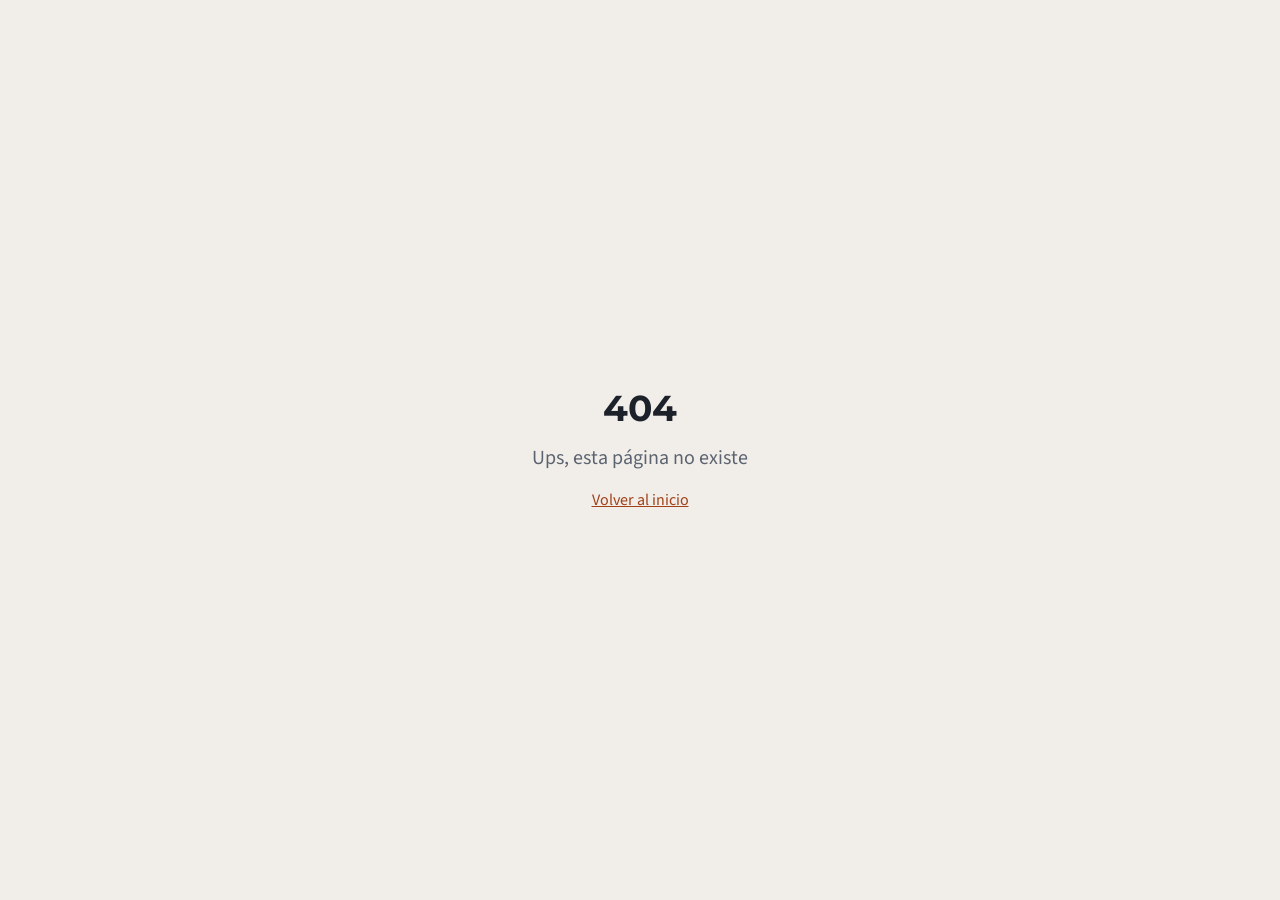
==== commit 9e11afc1: "Ship premium landing with FAQ and dynamic sections" ====
--- a/index.html
+++ b/index.html
@@ -3,13 +3,18 @@
   <head>
     <meta charset="UTF-8" />
     <meta name="viewport" content="width=device-width, initial-scale=1.0" />
+    <link rel="preconnect" href="https://fonts.googleapis.com" />
+    <link rel="preconnect" href="https://fonts.gstatic.com" crossorigin />
+    <link href="https://fonts.googleapis.com/css2?family=Montserrat:wght@500;600;700;800&family=Source+Sans+3:wght@400;500;600;700&display=swap" rel="stylesheet" />
     <title>Impulso Gym — Entrenamiento y Fitness en Madrid</title>
     <meta name="description" content="Transforma tu cuerpo en Impulso Gym. Entrenadores expertos, clases guiadas y planes flexibles para avanzar con fuerza y constancia." />
     <meta name="author" content="Impulso Gym" />
+    <link rel="canonical" href="https://elevatetraining-site.vercel.app/" />
 
     <meta property="og:title" content="Impulso Gym — Entrenamiento y Fitness en Madrid" />
     <meta property="og:description" content="Transforma tu cuerpo en Impulso Gym. Entrenadores expertos, clases guiadas y planes flexibles para avanzar con fuerza y constancia." />
     <meta property="og:type" content="website" />
+    <meta property="og:url" content="https://elevatetraining-site.vercel.app/" />
     <meta property="og:image" content="https://images.unsplash.com/photo-1534438327276-14e5300c3a48?w=1200&q=80" />
 
     <meta name="twitter:card" content="summary_large_image" />
@@ -22,6 +27,7 @@
       "@context": "https://schema.org",
       "@type": "LocalBusiness",
       "name": "Impulso Gym",
+      "url": "https://elevatetraining-site.vercel.app/",
       "description": "Entrenamiento personal y fitness en Madrid con entrenadores expertos, clases guiadas y planes flexibles.",
       "image": "https://images.unsplash.com/photo-1534438327276-14e5300c3a48?w=1200&q=80",
       "address": {
@@ -40,8 +46,15 @@
     </script>
     <script type="module" crossorigin src="/assets/index-DW9vQoBp.js"></script>
     <script defer src="/assets/ui-translations.js"></script>
+    <script defer src="/assets/trainer-images.js"></script>
+    <script defer src="/assets/premium-team.js"></script>
+    <script defer src="/assets/premium-classes.js"></script>
+    <script defer src="/assets/premium-faq.js"></script>
+    <script defer src="/assets/site-links.js"></script>
+    <script defer src="/assets/section-animations.js"></script>
     <link rel="stylesheet" crossorigin href="/assets/index-B0RPhfny.css">
     <link rel="stylesheet" href="/assets/overrides.css">
+    <link rel="stylesheet" href="/assets/premium-theme.css">
   </head>
 
   <body>
--- a/assets/overrides.css
+++ b/assets/overrides.css
@@ -9,6 +9,142 @@
 #about .glass-card h3 {
   line-height: 1.15;
   text-wrap: balance;
+}
+
+#trainers [data-trainer-name] {
+  position: relative;
+  isolation: isolate;
+}
+
+#trainers [data-trainer-name]::after {
+  content: "";
+  position: absolute;
+  inset: 0;
+  z-index: 1;
+  pointer-events: none;
+  background: linear-gradient(to top, hsl(var(--background) / 0.66), transparent 42%);
+}
+
+#trainers .trainer-photo-label {
+  position: absolute;
+  left: 1rem;
+  bottom: 1rem;
+  z-index: 2;
+  display: inline-flex;
+  align-items: center;
+  min-height: 2rem;
+  padding: 0.35rem 0.75rem;
+  border: 1px solid hsl(var(--border) / 0.7);
+  border-radius: 999px;
+  background: hsl(var(--background) / 0.72);
+  color: hsl(var(--foreground));
+  font-size: 0.7rem;
+  font-weight: 700;
+  letter-spacing: 0.08em;
+  text-transform: uppercase;
+  backdrop-filter: blur(10px);
+}
+
+.js-animations-ready .reveal-section,
+.js-animations-ready .reveal-copy,
+.js-animations-ready .reveal-item,
+.js-animations-ready .section-divider {
+  opacity: 0;
+  will-change: transform, opacity;
+}
+
+.js-animations-ready .reveal-section,
+.js-animations-ready .reveal-item {
+  transform: translateY(48px) scale(0.985);
+  transition:
+    transform 0.95s cubic-bezier(0.22, 1, 0.36, 1),
+    opacity 0.95s ease;
+}
+
+.js-animations-ready .reveal-copy {
+  transform: translateY(28px);
+  transition:
+    transform 0.8s cubic-bezier(0.22, 1, 0.36, 1),
+    opacity 0.8s ease;
+}
+
+.js-animations-ready .reveal-variant-soft {
+  transform: translateY(16px);
+}
+
+.js-animations-ready .reveal-variant-rise {
+  transform: translateY(52px) scale(0.985);
+}
+
+.js-animations-ready .reveal-variant-side-left {
+  transform: translate3d(-54px, 0, 0);
+}
+
+.js-animations-ready .reveal-variant-side-right {
+  transform: translate3d(54px, 0, 0);
+}
+
+.js-animations-ready .reveal-variant-zoom {
+  transform: scale(0.92);
+  filter: blur(8px);
+  transition-duration: 1s;
+}
+
+.js-animations-ready .reveal-variant-pop {
+  transform: translateY(24px) scale(0.94);
+}
+
+.js-animations-ready .reveal-variant-tilt-left {
+  transform: translateY(34px) rotate(-1.4deg);
+}
+
+.js-animations-ready .reveal-variant-tilt-right {
+  transform: translateY(34px) rotate(1.4deg);
+}
+
+.js-animations-ready .reveal-variant-curtain {
+  clip-path: inset(0 0 14% 0);
+  transform: translateY(30px);
+  transition:
+    transform 0.95s cubic-bezier(0.22, 1, 0.36, 1),
+    opacity 0.95s ease,
+    clip-path 0.95s cubic-bezier(0.22, 1, 0.36, 1);
+}
+
+.js-animations-ready .section-divider {
+  transform: scaleX(0.84);
+  transform-origin: center;
+  transition:
+    transform 0.9s cubic-bezier(0.22, 1, 0.36, 1),
+    opacity 0.9s ease;
+}
+
+.js-animations-ready .reveal-item {
+  transition-delay: calc(var(--stagger-index, 0) * 90ms);
+}
+
+.js-animations-ready .is-visible {
+  opacity: 1;
+  transform: none;
+  filter: none;
+  clip-path: inset(0 0 0 0);
+}
+
+.js-animations-ready section.is-current .font-display .text-primary,
+.js-animations-ready section.is-current h2 .text-primary {
+  text-shadow: 0 0 32px hsl(var(--primary) / 0.24);
+  transition: text-shadow 0.6s ease;
+}
+
+@media (prefers-reduced-motion: reduce) {
+  .js-animations-ready .reveal-section,
+  .js-animations-ready .reveal-copy,
+  .js-animations-ready .reveal-item,
+  .js-animations-ready .section-divider {
+    opacity: 1;
+    transform: none;
+    transition: none;
+  }
 }
 
 @media (min-width: 1024px) {
@@ -31,4 +167,9 @@
     line-height: 1.65;
     text-wrap: pretty;
   }
+
+  #trainers .trainer-photo-label {
+    left: 1.25rem;
+    bottom: 1.25rem;
+  }
 }
--- a/assets/premium-theme.css
+++ b/assets/premium-theme.css
@@ -0,0 +1,734 @@
+:root {
+  --background: 36 27% 96%;
+  --foreground: 220 19% 14%;
+  --card: 0 0% 100%;
+  --card-foreground: 220 19% 14%;
+  --popover: 0 0% 100%;
+  --popover-foreground: 220 19% 14%;
+  --primary: 18 74% 36%;
+  --primary-foreground: 0 0% 100%;
+  --accent-secondary: 184 32% 30%;
+  --accent-secondary-foreground: 0 0% 100%;
+  --secondary: 34 23% 92%;
+  --secondary-foreground: 220 19% 14%;
+  --muted: 34 24% 93%;
+  --muted-foreground: 220 10% 40%;
+  --accent: 18 74% 36%;
+  --accent-foreground: 0 0% 100%;
+  --border: 26 18% 84%;
+  --input: 26 18% 84%;
+  --ring: 18 74% 36%;
+}
+
+html {
+  background: hsl(var(--background));
+}
+
+body {
+  font-family: "Source Sans 3", sans-serif;
+  color: hsl(var(--foreground));
+  background:
+    radial-gradient(circle at top left, hsl(32 60% 92% / 0.85), transparent 34%),
+    linear-gradient(180deg, hsl(36 27% 97%), hsl(34 24% 95%));
+}
+
+.font-display,
+.font-heading,
+h1,
+h2,
+h3,
+h4 {
+  font-family: "Montserrat", sans-serif;
+}
+
+.container {
+  max-width: 1180px !important;
+  padding-left: 1.5rem;
+  padding-right: 1.5rem;
+}
+
+nav {
+  backdrop-filter: blur(18px);
+  box-shadow: 0 16px 44px -34px rgba(15, 23, 42, 0.38);
+}
+
+nav a[href="#home"] {
+  letter-spacing: 0.18em;
+}
+
+section {
+  position: relative;
+}
+
+#home {
+  min-height: 92svh;
+}
+
+#home .absolute.inset-0.bg-gradient-to-b {
+  background: linear-gradient(
+    180deg,
+    hsl(36 40% 97% / 0.45) 0%,
+    hsl(36 28% 95% / 0.78) 45%,
+    hsl(36 27% 96%) 100%
+  );
+}
+
+#home .relative.z-10.container {
+  max-width: 1020px !important;
+}
+
+#home h1 {
+  max-width: 11ch;
+  margin-left: auto;
+  margin-right: auto;
+  font-size: clamp(3.7rem, 7vw, 7.25rem);
+  letter-spacing: 0.01em;
+  line-height: 0.92;
+  color: hsl(var(--foreground));
+}
+
+#home p {
+  max-width: 44rem;
+  font-size: clamp(1.1rem, 1.75vw, 1.32rem);
+  line-height: 1.6;
+  color: hsl(var(--muted-foreground));
+}
+
+#home .btn-glow,
+#home a[href="#classes"] {
+  min-width: 11.5rem;
+}
+
+#about,
+#faq,
+#pricing,
+#testimonials,
+footer {
+  background: transparent;
+}
+
+#classes {
+  background: linear-gradient(180deg, hsl(34 26% 94%), hsl(34 22% 92%)) !important;
+}
+
+#trainers {
+  color: hsl(0 0% 98%);
+  background:
+    radial-gradient(circle at top center, hsl(18 30% 20% / 0.28), transparent 28%),
+    linear-gradient(180deg, hsl(220 18% 8%), hsl(220 20% 5%)) !important;
+}
+
+#contact .absolute.inset-0.bg-gradient-to-b {
+  background: linear-gradient(
+    180deg,
+    hsl(220 25% 15% / 0.58) 0%,
+    hsl(220 25% 12% / 0.76) 48%,
+    hsl(220 25% 11% / 0.9) 100%
+  );
+}
+
+h2.font-display,
+#contact h2 {
+  letter-spacing: 0.04em !important;
+  line-height: 1.02;
+}
+
+#about h2,
+#classes h2,
+#pricing h2,
+#trainers h2,
+#testimonials h2,
+#faq h2,
+#contact h2 {
+  font-size: clamp(2.2rem, 4vw, 4.25rem);
+}
+
+#about .container > p,
+#classes .container > p,
+#pricing .container > p,
+#trainers .container > p,
+#testimonials .container > p,
+#faq .container > p {
+  max-width: 42rem;
+  font-size: 1.1rem;
+  line-height: 1.7;
+}
+
+.glass-card {
+  position: relative;
+  border-radius: 1.15rem;
+  border: 1px solid hsl(var(--border) / 0.9);
+  background: linear-gradient(180deg, hsl(0 0% 100% / 0.92), hsl(36 23% 98% / 0.98));
+  box-shadow:
+    0 20px 60px -38px rgba(15, 23, 42, 0.22),
+    0 1px 0 rgba(255, 255, 255, 0.8) inset;
+  backdrop-filter: blur(8px);
+}
+
+.glass-card::before {
+  content: "";
+  position: absolute;
+  left: 1.25rem;
+  right: 1.25rem;
+  top: 0;
+  height: 2px;
+  border-radius: 999px;
+  background: linear-gradient(90deg, transparent, hsl(var(--primary) / 0.68), transparent);
+  opacity: 0.88;
+}
+
+.hover-lift:hover {
+  transform: translateY(-6px);
+  box-shadow:
+    0 32px 80px -42px rgba(15, 23, 42, 0.28),
+    0 1px 0 rgba(255, 255, 255, 0.86) inset;
+}
+
+[class*="inline-flex"][class*="rounded-md"] {
+  border-radius: 999px !important;
+  font-family: "Montserrat", sans-serif;
+  font-weight: 700;
+  letter-spacing: 0.02em;
+  box-shadow: none;
+}
+
+button.btn-glow,
+a.btn-glow,
+.bg-primary.text-primary-foreground {
+  box-shadow: 0 18px 40px -28px hsl(var(--primary) / 0.7) !important;
+}
+
+#about .grid,
+#classes .grid,
+#pricing .grid,
+#trainers .grid,
+#testimonials .flex,
+#testimonials .grid {
+  gap: 1.5rem !important;
+}
+
+#classes .group .p-6,
+#trainers .group .p-6 {
+  padding-top: 1.35rem;
+  padding-bottom: 1.6rem;
+}
+
+#trainers .premium-team-shell {
+  display: grid;
+  gap: 3rem;
+}
+
+#trainers .premium-team-head {
+  max-width: 72rem;
+  margin: 0 auto;
+  text-align: center;
+}
+
+#trainers .premium-team-kicker {
+  display: inline-block;
+  margin-bottom: 0.85rem;
+  color: hsl(0 0% 100% / 0.74);
+  font-family: "Montserrat", sans-serif;
+  font-size: 0.72rem;
+  font-weight: 700;
+  letter-spacing: 0.34em;
+  text-transform: uppercase;
+}
+
+#trainers .premium-team-head p {
+  max-width: 52rem;
+  margin: 1.1rem auto 0;
+  color: hsl(0 0% 100% / 0.7);
+}
+
+#trainers .premium-team-grid {
+  display: grid;
+  grid-template-columns: repeat(3, minmax(0, 1fr));
+  gap: 2.2rem;
+  align-items: start;
+}
+
+#trainers .premium-team-member {
+  min-width: 0;
+}
+
+#trainers .premium-team-visual {
+  overflow: hidden;
+  border-radius: 0;
+  background: hsl(220 18% 12%);
+  box-shadow: 0 26px 70px -44px rgba(0, 0, 0, 0.58);
+}
+
+#trainers .premium-team-visual img {
+  width: 100%;
+  aspect-ratio: 4 / 5;
+  height: auto;
+  object-fit: cover;
+  object-position: center top;
+  display: block;
+}
+
+#trainers .premium-team-copy {
+  padding: 1rem 0 0;
+  text-align: center;
+}
+
+#trainers .premium-team-copy h3 {
+  margin: 0;
+  color: hsl(0 0% 100%);
+  font-size: clamp(1.25rem, 1.6vw, 1.55rem);
+}
+
+#trainers .premium-team-description {
+  max-width: 27rem;
+  margin: 0.72rem auto 0;
+  color: hsl(0 0% 100% / 0.72);
+  font-size: 0.98rem;
+  line-height: 1.65;
+}
+
+#classes .premium-classes-shell {
+  display: grid;
+  gap: 2.5rem;
+}
+
+#classes .premium-classes-layout {
+  display: grid;
+  grid-template-columns: minmax(250px, 0.8fr) minmax(0, 1.6fr);
+  gap: 1.5rem;
+  align-items: stretch;
+}
+
+#classes .premium-classes-nav {
+  display: grid;
+  gap: 0.9rem;
+}
+
+#classes .premium-class-tab {
+  width: 100%;
+  text-align: left;
+  padding: 1.15rem 1.2rem;
+  border: 1px solid hsl(var(--border) / 0.95);
+  border-radius: 1rem;
+  background: hsl(0 0% 100% / 0.78);
+  transition:
+    border-color 0.28s ease,
+    background-color 0.28s ease,
+    transform 0.28s ease,
+    box-shadow 0.28s ease;
+}
+
+#classes .premium-class-tab:hover,
+#classes .premium-class-tab.is-active {
+  transform: translateY(-2px);
+  border-color: hsl(var(--primary) / 0.55);
+  background: linear-gradient(180deg, hsl(0 0% 100%), hsl(28 45% 96%));
+  box-shadow: 0 20px 40px -34px hsl(var(--primary) / 0.55);
+}
+
+#classes .premium-class-tab-index {
+  display: inline-flex;
+  align-items: center;
+  justify-content: center;
+  width: 2rem;
+  height: 2rem;
+  margin-bottom: 0.8rem;
+  border-radius: 999px;
+  background: hsl(var(--secondary));
+  color: hsl(var(--foreground));
+  font-family: "Montserrat", sans-serif;
+  font-size: 0.8rem;
+  font-weight: 700;
+}
+
+#classes .premium-class-tab.is-active .premium-class-tab-index {
+  background: hsl(var(--primary));
+  color: hsl(var(--primary-foreground));
+}
+
+#classes .premium-class-tab-tag {
+  display: block;
+  margin-top: 0.2rem;
+  color: hsl(var(--muted-foreground));
+  font-size: 0.95rem;
+}
+
+#classes .premium-class-stage {
+  display: grid;
+  grid-template-columns: minmax(0, 1.1fr) minmax(0, 0.95fr);
+  overflow: hidden;
+  min-height: 100%;
+}
+
+#classes .premium-class-stage.is-changing {
+  opacity: 0.6;
+  transform: translateY(6px);
+  transition: opacity 0.2s ease, transform 0.2s ease;
+}
+
+#classes .premium-class-visual {
+  position: relative;
+  min-height: 100%;
+}
+
+#classes .premium-class-visual img {
+  width: 100%;
+  height: 100%;
+  min-height: 32rem;
+  object-fit: cover;
+}
+
+#classes .premium-class-overlay {
+  position: absolute;
+  inset: 0;
+  background: linear-gradient(180deg, transparent 0%, hsl(220 25% 10% / 0.08) 45%, hsl(220 25% 10% / 0.46) 100%);
+}
+
+#classes .premium-class-badge {
+  position: absolute;
+  left: 1.25rem;
+  top: 1.25rem;
+  z-index: 1;
+  display: inline-flex;
+  align-items: center;
+  gap: 0.45rem;
+  padding: 0.45rem 0.8rem;
+  border-radius: 999px;
+  background: hsl(0 0% 100% / 0.82);
+  color: hsl(var(--foreground));
+  font-family: "Montserrat", sans-serif;
+  font-size: 0.76rem;
+  font-weight: 700;
+  letter-spacing: 0.08em;
+  text-transform: uppercase;
+}
+
+#classes .premium-class-badge::before {
+  content: "";
+  width: 0.5rem;
+  height: 0.5rem;
+  border-radius: 999px;
+  background: hsl(var(--primary));
+}
+
+#classes .premium-class-copy {
+  display: flex;
+  flex-direction: column;
+  justify-content: space-between;
+  padding: 2rem;
+  background: linear-gradient(180deg, hsl(0 0% 100%), hsl(34 36% 97%));
+}
+
+#classes .premium-class-kicker {
+  display: inline-block;
+  margin-bottom: 0.8rem;
+  color: hsl(var(--primary));
+  font-family: "Montserrat", sans-serif;
+  font-size: 0.78rem;
+  font-weight: 700;
+  letter-spacing: 0.12em;
+  text-transform: uppercase;
+}
+
+#classes .premium-class-copy h3 {
+  margin: 0;
+  font-size: clamp(1.85rem, 2.8vw, 2.7rem);
+  line-height: 1.02;
+}
+
+#classes .premium-class-copy p {
+  margin-top: 1rem;
+  color: hsl(var(--muted-foreground));
+  font-size: 1.08rem;
+  line-height: 1.72;
+}
+
+#classes .premium-class-points {
+  display: flex;
+  flex-wrap: wrap;
+  gap: 0.6rem;
+  margin-top: 1.4rem;
+}
+
+#classes .premium-class-points span {
+  display: inline-flex;
+  align-items: center;
+  min-height: 2.1rem;
+  padding: 0.4rem 0.75rem;
+  border: 1px solid hsl(var(--border));
+  border-radius: 999px;
+  background: hsl(var(--secondary) / 0.8);
+  color: hsl(var(--foreground));
+  font-size: 0.92rem;
+}
+
+#classes .premium-class-footer {
+  display: flex;
+  align-items: center;
+  justify-content: space-between;
+  gap: 1rem;
+  margin-top: 2rem;
+}
+
+#classes .premium-class-hint {
+  color: hsl(var(--muted-foreground));
+  font-size: 0.95rem;
+  line-height: 1.5;
+}
+
+#classes .premium-class-cta {
+  display: inline-flex;
+  align-items: center;
+  justify-content: center;
+  min-height: 3rem;
+  padding: 0.75rem 1.2rem;
+  border-radius: 999px;
+  background: hsl(var(--primary));
+  color: hsl(var(--primary-foreground));
+  font-family: "Montserrat", sans-serif;
+  font-weight: 700;
+  white-space: nowrap;
+}
+
+#trainers .group .p-6 p.text-primary,
+#pricing .text-primary.text-sm,
+#contact .text-primary.font-semibold {
+  letter-spacing: 0.04em;
+}
+
+#testimonials .glass-card {
+  background: linear-gradient(180deg, hsl(0 0% 100%), hsl(34 25% 97%));
+}
+
+#faq .premium-faq-shell {
+  display: grid;
+  grid-template-columns: minmax(0, 0.9fr) minmax(0, 1.1fr);
+  gap: 2rem;
+  align-items: start;
+}
+
+#faq .premium-faq-intro {
+  position: sticky;
+  top: 6.25rem;
+}
+
+#faq .premium-faq-kicker {
+  display: inline-block;
+  margin-bottom: 0.95rem;
+  color: hsl(var(--primary));
+  font-family: "Montserrat", sans-serif;
+  font-size: 0.76rem;
+  font-weight: 700;
+  letter-spacing: 0.18em;
+  text-transform: uppercase;
+}
+
+#faq .premium-faq-intro p {
+  max-width: 32rem;
+  margin-top: 1rem;
+  color: hsl(var(--muted-foreground));
+  font-size: 1.08rem;
+  line-height: 1.7;
+}
+
+#faq .premium-faq-link {
+  display: inline-flex;
+  align-items: center;
+  justify-content: center;
+  min-height: 3rem;
+  margin-top: 1.6rem;
+  padding: 0.75rem 1.2rem;
+  border: 1px solid hsl(var(--border));
+  border-radius: 999px;
+  background: hsl(0 0% 100% / 0.72);
+  color: hsl(var(--foreground));
+  font-family: "Montserrat", sans-serif;
+  font-size: 0.92rem;
+  font-weight: 700;
+  transition:
+    transform 0.28s ease,
+    border-color 0.28s ease,
+    box-shadow 0.28s ease;
+}
+
+#faq .premium-faq-link:hover {
+  transform: translateY(-2px);
+  border-color: hsl(var(--primary) / 0.55);
+  box-shadow: 0 18px 40px -30px hsl(var(--primary) / 0.45);
+}
+
+#faq .premium-faq-list {
+  display: grid;
+  gap: 1rem;
+}
+
+#faq .premium-faq-item {
+  overflow: hidden;
+  border: 1px solid hsl(var(--border) / 0.95);
+  border-radius: 1.25rem;
+  background: linear-gradient(180deg, hsl(0 0% 100% / 0.94), hsl(34 32% 97% / 0.98));
+  box-shadow: 0 20px 48px -36px rgba(15, 23, 42, 0.18);
+  transition:
+    transform 0.3s ease,
+    box-shadow 0.3s ease,
+    border-color 0.3s ease;
+}
+
+#faq .premium-faq-item:hover {
+  transform: translateY(-2px);
+  box-shadow: 0 28px 70px -44px rgba(15, 23, 42, 0.22);
+}
+
+#faq .premium-faq-item.is-open {
+  border-color: hsl(var(--primary) / 0.38);
+  box-shadow: 0 34px 84px -54px hsl(var(--primary) / 0.4);
+}
+
+#faq .premium-faq-trigger {
+  width: 100%;
+  display: grid;
+  grid-template-columns: auto minmax(0, 1fr) auto;
+  align-items: center;
+  gap: 1rem;
+  padding: 1.25rem 1.35rem;
+  text-align: left;
+}
+
+#faq .premium-faq-number {
+  color: hsl(var(--primary));
+  font-family: "Montserrat", sans-serif;
+  font-size: 0.8rem;
+  font-weight: 700;
+  letter-spacing: 0.14em;
+}
+
+#faq .premium-faq-question {
+  color: hsl(var(--foreground));
+  font-family: "Montserrat", sans-serif;
+  font-size: 1.1rem;
+  font-weight: 700;
+  line-height: 1.35;
+}
+
+#faq .premium-faq-icon {
+  position: relative;
+  width: 2.45rem;
+  height: 2.45rem;
+  border: 1px solid hsl(var(--border));
+  border-radius: 999px;
+  background: hsl(var(--secondary) / 0.76);
+  transition:
+    transform 0.3s ease,
+    border-color 0.3s ease,
+    background-color 0.3s ease;
+}
+
+#faq .premium-faq-icon::before,
+#faq .premium-faq-icon::after {
+  content: "";
+  position: absolute;
+  left: 50%;
+  top: 50%;
+  width: 0.9rem;
+  height: 2px;
+  border-radius: 999px;
+  background: hsl(var(--foreground));
+  transform: translate(-50%, -50%);
+  transition: transform 0.3s ease, opacity 0.3s ease;
+}
+
+#faq .premium-faq-icon::after {
+  transform: translate(-50%, -50%) rotate(90deg);
+}
+
+#faq .premium-faq-item.is-open .premium-faq-icon {
+  border-color: hsl(var(--primary) / 0.42);
+  background: hsl(var(--primary) / 0.08);
+}
+
+#faq .premium-faq-item.is-open .premium-faq-icon::after {
+  opacity: 0;
+  transform: translate(-50%, -50%) rotate(90deg) scaleX(0.3);
+}
+
+#faq .premium-faq-answer {
+  display: grid;
+  grid-template-rows: 0fr;
+  transition: grid-template-rows 0.38s cubic-bezier(0.22, 1, 0.36, 1);
+}
+
+#faq .premium-faq-item.is-open .premium-faq-answer {
+  grid-template-rows: 1fr;
+}
+
+#faq .premium-faq-answer-inner {
+  overflow: hidden;
+}
+
+#faq .premium-faq-answer-inner p {
+  margin: 0 1.35rem 1.35rem;
+  padding-top: 1.05rem;
+  border-top: 1px solid hsl(var(--border));
+  color: hsl(var(--muted-foreground));
+  font-size: 1.02rem;
+  line-height: 1.75;
+}
+
+footer {
+  border-top-color: hsl(var(--border) / 0.9) !important;
+}
+
+footer .container:last-child {
+  justify-content: space-between;
+}
+
+@media (max-width: 900px) {
+  #home h1 {
+    max-width: 12ch;
+  }
+
+  .glass-card::before {
+    left: 1rem;
+    right: 1rem;
+  }
+
+  #classes .premium-classes-layout,
+  #classes .premium-class-stage {
+    grid-template-columns: 1fr;
+  }
+
+  #classes .premium-class-visual img {
+    min-height: 21rem;
+  }
+
+  #classes .premium-class-copy {
+    padding: 1.4rem;
+  }
+
+  #classes .premium-class-footer {
+    flex-direction: column;
+    align-items: flex-start;
+  }
+
+  #trainers .premium-team-grid {
+    grid-template-columns: 1fr;
+    gap: 2.5rem;
+  }
+
+  #trainers .premium-team-visual img {
+    aspect-ratio: 4 / 5;
+  }
+
+  #trainers .premium-team-copy {
+    padding-left: 0;
+    padding-right: 0;
+  }
+
+  #faq .premium-faq-shell {
+    grid-template-columns: 1fr;
+  }
+
+  #faq .premium-faq-intro {
+    position: static;
+  }
+}
